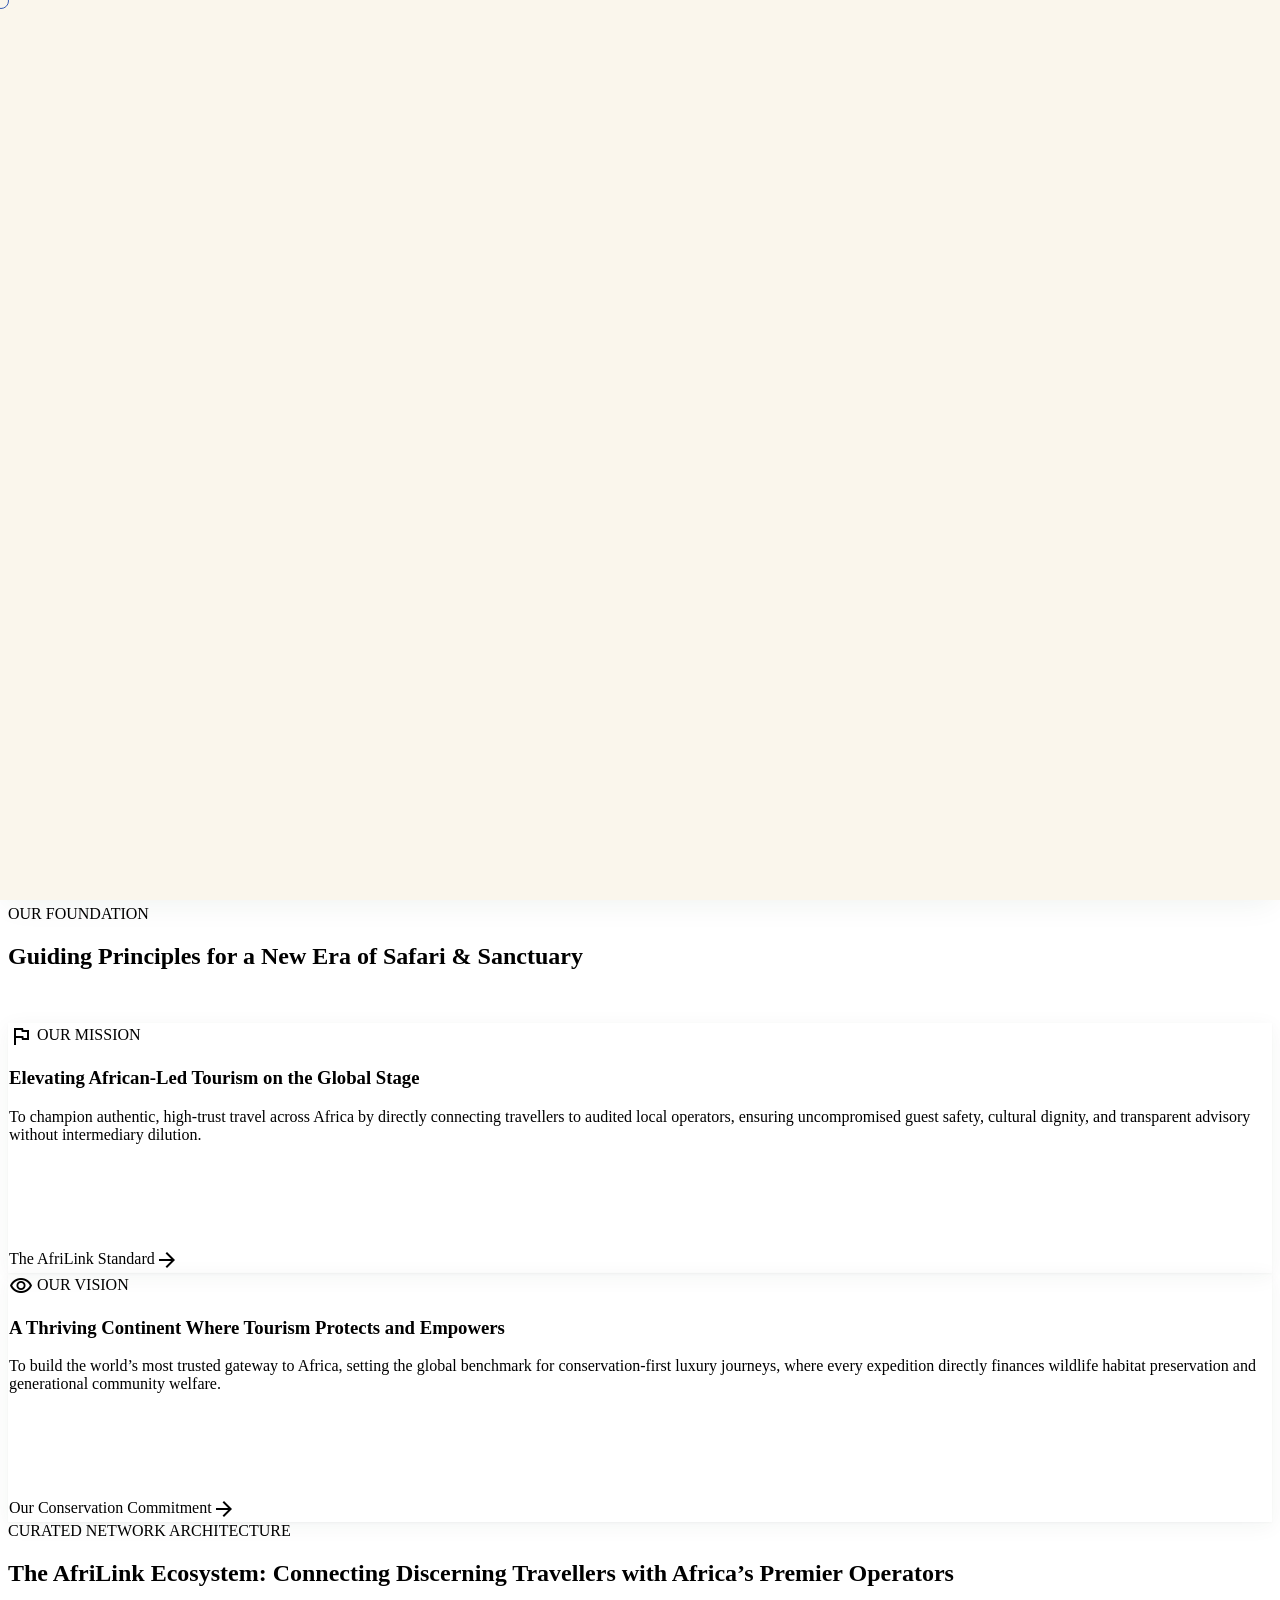
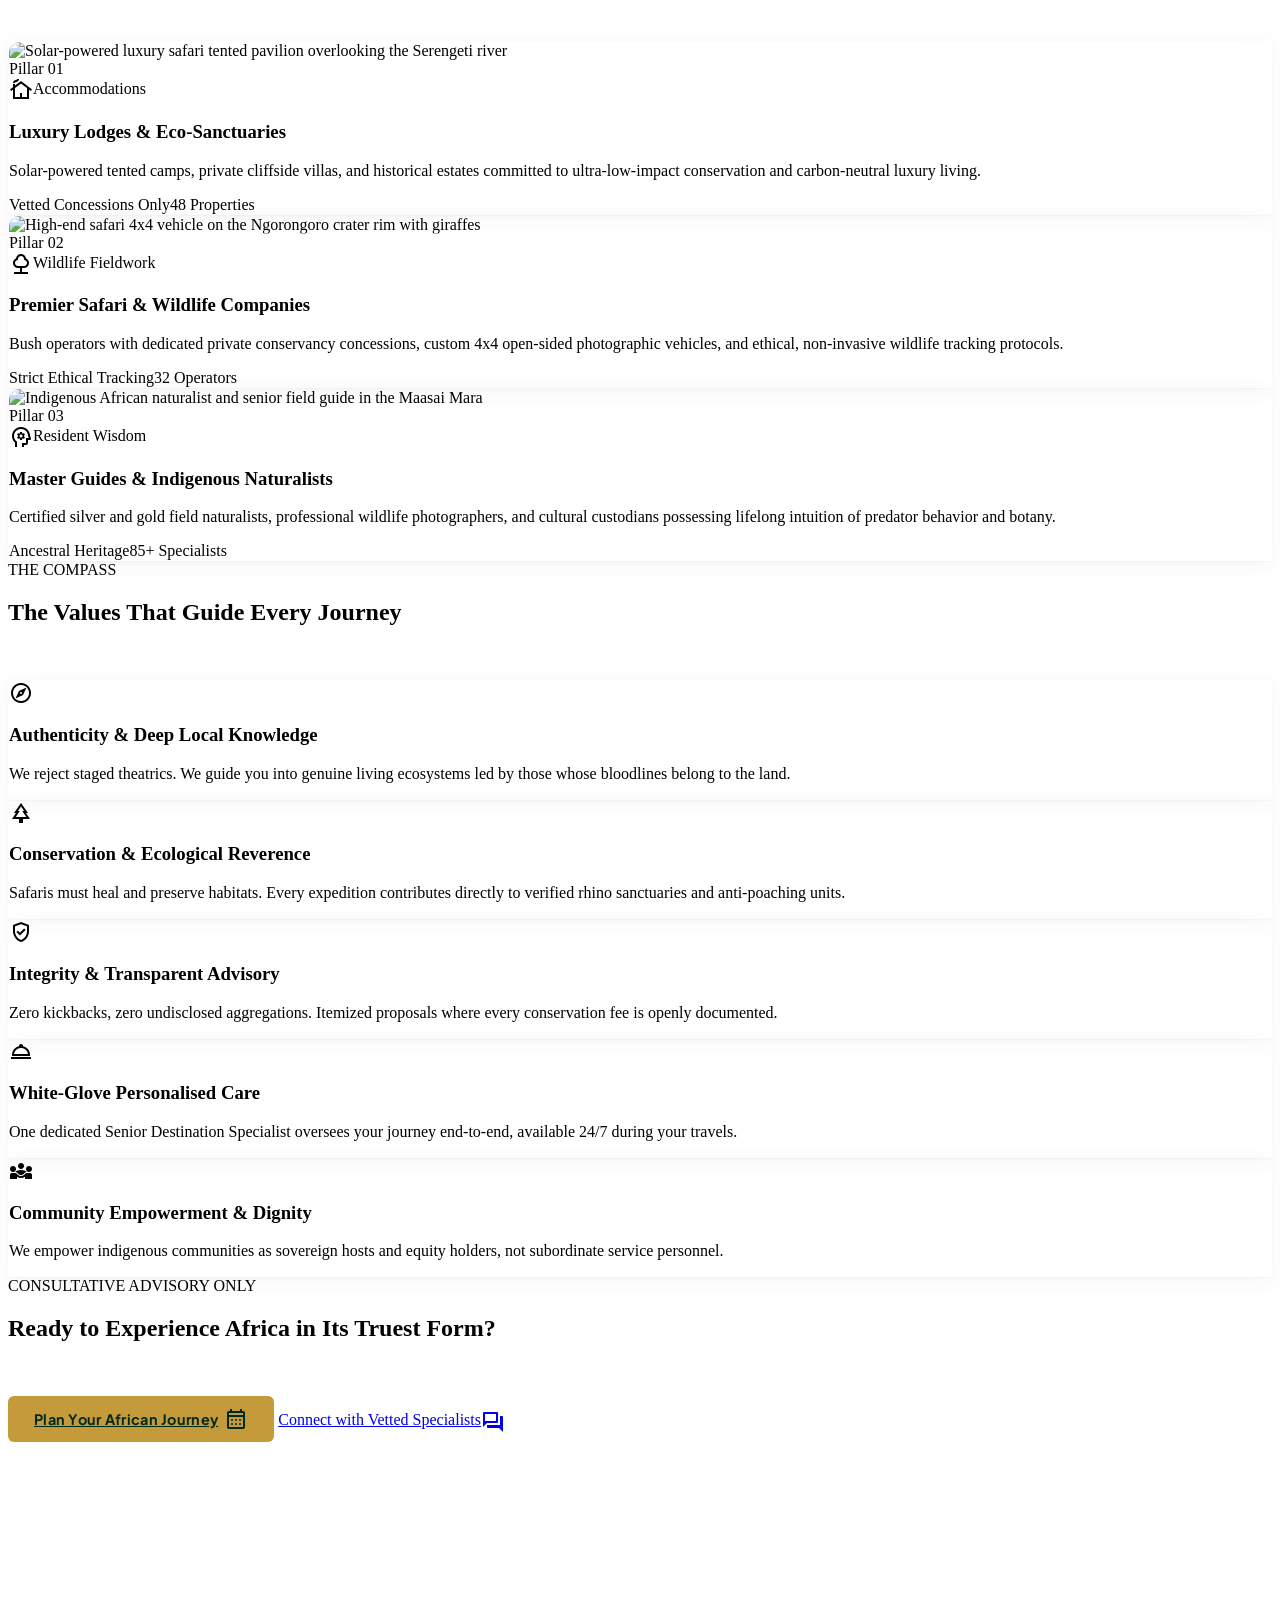
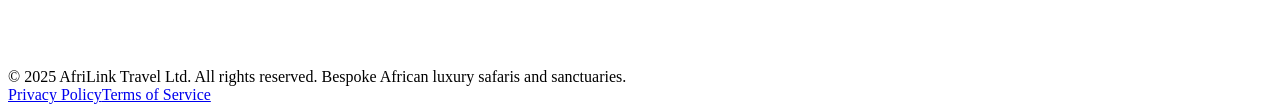
==== pages/about.html @ e63947f4 "chore: add AfriLink Travel premium motion prototype" ====
<!DOCTYPE html>
<html class="scroll-smooth no-js" lang="en">
<head>
<meta charset="utf-8">
<meta content="width=device-width, initial-scale=1.0" name="viewport">
<title>About Us | AfriLink Travel Group - Connecting the World to Africa</title>
<link href="https://fonts.googleapis.com" rel="preconnect">
<link crossorigin="" href="https://fonts.gstatic.com" rel="preconnect">
<link href="https://fonts.googleapis.com/css2?family=Playfair+Display:ital,wght@0,400;0,500;0,600;0,700;1,400&amp;family=Plus+Jakarta+Sans:wght@300;400;500;600;700&amp;display=swap" rel="stylesheet">
<link href="https://fonts.googleapis.com/css2?family=Material+Symbols+Outlined:wght,FILL@100..700,0..1&amp;display=swap" rel="stylesheet">
<script src="https://cdn.tailwindcss.com?plugins=forms,container-queries"></script>
<script id="tailwind-config">
    tailwind.config = {
      darkMode: "class",
      theme: {
        extend: {
          "colors": {
            "on-secondary": "#ffffff", "surface": "#effdf3", "surface-bright": "#effdf3",
            "tertiary-container": "#403928", "tertiary": "#292314", "on-secondary-container": "#765600",
            "secondary-container": "#fdce68", "surface-tint": "#3c674e", "surface-container-high": "#deece2",
            "on-surface": "#121e18", "surface-container-highest": "#d8e6dc",
            "on-secondary-fixed-variant": "#5c4300", "on-primary-fixed": "#002112",
            "surface-container-low": "#e9f7ed", "primary": "#002a18", "outline-variant": "#c1c9c1",
            "primary-fixed": "#bdeece", "on-tertiary": "#ffffff", "on-background": "#121e18",
            "surface-dim": "#cfddd4", "on-tertiary-fixed-variant": "#4d4634", "on-primary-container": "#7fad90",
            "surface-container-lowest": "#ffffff", "on-primary-fixed-variant": "#234f38",
            "secondary-fixed-dim": "#eec05c", "error": "#ba1a1a", "background": "#effdf3",
            "surface-container": "#e3f1e8", "on-surface-variant": "#414943", "on-tertiary-container": "#ada28c",
            "on-secondary-fixed": "#261a00", "secondary": "#795900", "inverse-surface": "#27332d",
            "on-tertiary-fixed": "#211b0c", "tertiary-fixed": "#ede1c9", "on-error": "#ffffff",
            "surface-variant": "#d8e6dc", "inverse-primary": "#a2d1b3", "on-primary": "#ffffff",
            "error-container": "#ffdad6", "primary-fixed-dim": "#a2d1b3", "on-error-container": "#93000a",
            "inverse-on-surface": "#e6f4eb", "outline": "#717972", "primary-container": "#14412b",
            "tertiary-fixed-dim": "#d1c5ae", "secondary-fixed": "#ffdf9f",
            "brand-gold": "#C49A3A", "brand-cream": "#FAF6EC", "brand-border": "#E8DCC4", "brand-text": "#1E2A24"
          },
          "borderRadius": { "DEFAULT": "0.125rem", "lg": "0.25rem", "xl": "0.5rem", "full": "0.75rem" },
          "spacing": { "space-md": "1.25rem", "gutter": "1.5rem", "margin": "4rem", "space-xs": "0.375rem", "space-xl": "3.5rem", "margin-mobile": "1.25rem", "space-lg": "2rem", "gutter-tablet": "1.25rem", "gutter-mobile": "1rem", "margin-tablet": "2rem", "space-sm": "0.75rem" },
          "fontFamily": {
            "label-md": ["Plus Jakarta Sans"], "body-lg": ["Plus Jakarta Sans"],
            "headline-lg-mobile": ["Playfair Display"], "headline-lg": ["Playfair Display"],
            "headline-sm": ["Playfair Display"], "display-mobile": ["Playfair Display"],
            "title-lg": ["Plus Jakarta Sans"], "body-md": ["Plus Jakarta Sans"],
            "label-sm": ["Plus Jakarta Sans"], "title-md": ["Plus Jakarta Sans"],
            "headline-md": ["Playfair Display"], "body-sm": ["Plus Jakarta Sans"],
            "display": ["Playfair Display"]
          },
          "fontSize": {
            "label-md": ["0.875rem", { "lineHeight": "1.25rem", "letterSpacing": "0.04em", "fontWeight": "600" }],
            "body-lg": ["1.125rem", { "lineHeight": "1.875rem", "letterSpacing": "0em", "fontWeight": "400" }],
            "headline-lg-mobile": ["1.75rem", { "lineHeight": "2.25rem", "letterSpacing": "0em", "fontWeight": "600" }],
            "headline-lg": ["2.5rem", { "lineHeight": "3.125rem", "letterSpacing": "-0.015em", "fontWeight": "600" }],
            "headline-sm": ["1.5rem", { "lineHeight": "2rem", "letterSpacing": "0em", "fontWeight": "500" }],
            "display-mobile": ["2.25rem", { "lineHeight": "2.75rem", "letterSpacing": "-0.01em", "fontWeight": "600" }],
            "title-lg": ["1.25rem", { "lineHeight": "1.75rem", "letterSpacing": "0em", "fontWeight": "600" }],
            "body-md": ["1rem", { "lineHeight": "1.625rem", "letterSpacing": "0.01em", "fontWeight": "400" }],
            "label-sm": ["0.75rem", { "lineHeight": "1rem", "letterSpacing": "0.08em", "fontWeight": "700" }],
            "title-md": ["1.125rem", { "lineHeight": "1.6rem", "letterSpacing": "0.005em", "fontWeight": "600" }],
            "headline-md": ["2rem", { "lineHeight": "2.5rem", "letterSpacing": "-0.01em", "fontWeight": "500" }],
            "body-sm": ["0.875rem", { "lineHeight": "1.375rem", "letterSpacing": "0.01em", "fontWeight": "400" }],
            "display": ["3.5rem", { "lineHeight": "4.25rem", "letterSpacing": "-0.02em", "fontWeight": "600" }]
          }
        }
      }
    }
  </script>
<link rel="stylesheet" href="../css/motion-system.css">
<style>
  .material-symbols-outlined {
    font-variation-settings: 'FILL' 0, 'wght' 400, 'GRAD' 0, 'opsz' 24;
    display: inline-block;
    vertical-align: middle;
    line-height: 1;
  }
  .shadow-luxury-resting { box-shadow: 0px 4px 20px rgba(20, 65, 43, 0.05), 0px 1px 3px rgba(30, 42, 36, 0.04); }
  .shadow-luxury-hover { box-shadow: 0px 12px 32px rgba(20, 65, 43, 0.08), 0px 2px 6px rgba(30, 42, 36, 0.04); }
</style>
</head>
<body class="bg-[#FAF6EC] text-[#1E2A24] antialiased selection:bg-secondary-fixed selection:text-on-primary-fixed">

<!-- ============ PAGE TRANSITION ============ -->
<div id="af-page-transition" class="af-page-transition af-page-transition--enter">
  <div class="af-page__panel"></div>
  <div class="af-page__logo"><img src="https://lh3.googleusercontent.com/aida-public/[base64]" alt="AfriLink" class="h-11 w-auto drop-shadow-[0_0_24px_rgba(196,154,58,0.45)]"></div>
</div>

<!-- ============ SPLASH ============ -->
<div id="af-splash" class="af-splash">
  <div class="af-splash__stage">
    <svg class="af-map-svg" viewBox="0 0 200 200" aria-hidden="true" focusable="false">
      <path class="af-splash__path" d="M100,26 C116,26 132,38 136,54 C139,70 143,100 146,126 C149,152 143,170 128,180 C113,190 90,192 72,180 C54,168 42,150 38,130 C34,108 36,86 42,68 C48,52 64,46 80,44 C92,43 100,30 100,26 Z" />
      <path class="af-route-line" d="M 100 2 Q 122 68 132 106" />
      <circle class="af-map-pin" cx="132" cy="106" r="5" />
    </svg>
  </div>
  <div class="af-splash__wordmark"><div class="af-wordmark-main">AFRILINK</div><div class="af-wordmark-sub">TRAVEL GROUP</div></div>
</div>

<!-- ============ HEADER ============ -->
<header class="af-header sticky top-0 z-50">
  <div class="af-header-wrap max-w-7xl mx-auto">
    <a aria-label="AfriLink Travel Home" class="flex items-center gap-3 af-logo-group" href="../index.html">
      <img alt="AfriLink Travel Group" class="af-logo-img h-10 md:h-12 w-auto object-contain" src="https://lh3.googleusercontent.com/aida-public/[base64]">
    </a>
    <nav aria-label="Global Site Navigation" class="af-nav hidden lg:flex">
      <a class="af-nav-link" href="../index.html">Home</a>
      <a class="af-nav-link af-nav-link--active" href="about.html">About Us</a>
      <a class="af-nav-link" href="destinations.html">Explore Africa</a>
      <a class="af-nav-link" href="experiences.html">Travel Experiences</a>
      <a class="af-nav-link" href="how-it-works.html">How It Works</a>
      <a class="af-nav-link" href="contact.html">Contact</a>
    </nav>
    <div class="flex items-center gap-4">
      <a class="af-btn-gold af-btn-arrow hidden sm:flex" href="plan-your-journey.html">
        <span>Plan Your African Journey</span>
        <span class="af-arrow"><span class="material-symbols-outlined ml-1.5 text-base" data-icon="arrow_forward">arrow_forward</span></span>
      </a>
      <button class="af-menu-btn lg:hidden" aria-label="Open Navigation Menu" aria-expanded="false" type="button">
        <span class="af-menu-btn__line"></span><span class="af-menu-btn__line"></span><span class="af-menu-btn__line"></span>
      </button>
    </div>
  </div>
  <div class="af-mobile-menu hidden lg:hidden" id="af-mobile-menu">
    <a class="af-nav-link" href="../index.html">Home</a>
    <a class="af-nav-link" href="about.html">About Us</a>
    <a class="af-nav-link" href="destinations.html">Explore Africa</a>
    <a class="af-nav-link" href="experiences.html">Travel Experiences</a>
    <a class="af-nav-link" href="how-it-works.html">How It Works</a>
    <a class="af-nav-link" href="contact.html">Contact</a>
    <a class="af-btn-gold af-btn-arrow" href="plan-your-journey.html" style="margin-top:1.5rem;display:inline-block;width:auto;">
      <span>Plan Your African Journey</span><span class="af-arrow"><span class="material-symbols-outlined">arrow_forward</span></span>
    </a>
  </div>
</header>

<main id="main-content">
<!-- HERO BANNER -->
<section class="relative min-h-[560px] md:min-h-[640px] flex items-center bg-primary overflow-hidden">
  <div class="absolute inset-0 z-0">
    <img class="w-full h-full object-cover object-center opacity-40 mix-blend-luminosity scale-105" src="https://lh3.googleusercontent.com/aida-public/[base64]">
    <div class="absolute inset-0 bg-gradient-to-r from-primary via-primary/85 to-primary/60"></div>
    <div class="absolute inset-0 bg-[radial-gradient(ellipse_at_top,_var(--tw-gradient-stops))] from-transparent via-primary/30 to-primary/90"></div>
  </div>
  <div class="relative z-10 max-w-7xl mx-auto px-6 md:px-12 py-20 md:py-28 w-full">
    <div class="max-w-3xl">
      <nav aria-label="Breadcrumbs" class="mb-6 flex items-center gap-2 text-surface-container-highest/80 font-label-sm text-label-sm">
        <a class="hover:text-secondary-fixed transition-colors" href="../index.html">Home</a>
        <span class="material-symbols-outlined text-xs" data-icon="chevron_right">chevron_right</span>
        <span class="text-secondary-fixed font-semibold tracking-wider">About Us</span>
      </nav>
      <div class="inline-flex items-center gap-2 px-3 py-1.5 rounded-lg bg-surface-container-lowest/10 border border-[#C49A3A]/40 mb-6 backdrop-blur-sm">
        <span class="w-2 h-2 rounded-full bg-[#C49A3A]"></span>
        <span class="font-label-sm text-label-sm tracking-[0.15em] text-[#ffdf9f] font-semibold">OUR STORY &amp; PURPOSE</span>
      </div>
      <h1 class="af-reveal af-reveal--line font-headline-lg text-headline-lg md:text-display text-surface-container-lowest mb-6 leading-tight" style="position:relative;">
        Bridging Discerning Travellers to the Heart of Africa
      </h1>
      <p class="af-reveal--text font-body-lg text-body-lg text-surface-container-highest/90 mb-10 leading-relaxed font-light">
        AfriLink Travel is a white-glove Pan-African advisory network uniting global voyagers directly with vetted, indigenous custodians, luxury conservancies, and premier safari operators across Kenya, Tanzania, Uganda, Rwanda, Ghana, Nigeria, and South Africa.
      </p>
      <div class="pt-6 border-t border-surface-container-highest/20 flex flex-wrap items-center gap-8 text-surface-bright">
        <div class="af-reveal flex items-center gap-2.5"><span class="material-symbols-outlined text-secondary-fixed text-xl" data-icon="verified_user">verified_user</span><span class="font-label-md text-label-md">100% On-The-Ground Vetted</span></div>
        <div class="af-reveal flex items-center gap-2.5"><span class="material-symbols-outlined text-secondary-fixed text-xl" data-icon="nature_people">nature_people</span><span class="font-label-md text-label-md">Indigenous Led &amp; Owned</span></div>
        <div class="af-reveal flex items-center gap-2.5"><span class="material-symbols-outlined text-secondary-fixed text-xl" data-icon="shield">shield</span><span class="font-label-md text-label-md">Zero Extractive Middlemen</span></div>
      </div>
    </div>
  </div>
</section>

<!-- OUR STORY -->
<section class="py-20 md:py-32 bg-[#FAF6EC]">
  <div class="max-w-7xl mx-auto px-6 md:px-12">
    <div class="grid grid-cols-1 lg:grid-cols-12 gap-12 lg:gap-16 items-center">
      <div class="lg:col-span-7 flex flex-col justify-center">
        <div class="flex items-center gap-3 mb-4 af-reveal">
          <div class="h-px w-10 bg-secondary"></div>
          <span class="font-label-sm text-label-sm tracking-widest text-secondary font-bold">GENESIS &amp; ETHOS</span>
        </div>
        <h2 class="af-reveal af-reveal--line font-headline-lg text-headline-lg text-primary mb-6 leading-tight" style="position:relative;">
          Born from a Reverence for the Land and Its People
        </h2>
        <div class="space-y-5 font-body-md text-body-md text-[#1E2A24]/90 leading-relaxed">
          <p class="af-reveal--text">AfriLink Travel was conceived with a deliberate purpose: to dismantle the opaque, extractive aggregators that have long commodified African exploration. For decades, international travellers paid inflated sums to distant booking desks while the true custodians of the continent&mdash;private conservancies, indigenous tracker communities, and family-owned safari operators&mdash;received only fractions of the value created.</p>
          <p class="af-reveal--text">We envisioned a different paradigm. By forging direct, audited partnerships with independent luxury lodges, master naturalists, and accredited safari pilots, AfriLink establishes an uncompromised standard of high-trust, consultative travel.</p>
          <p class="af-reveal--text">When you journey through AfriLink, every sunrise game drive, coastal dhow expedition, and rainforest trek connects you directly with the experts whose ancestral knowledge and active stewardship protect these sacred biomes for generations to come.</p>
        </div>
        <div class="grid grid-cols-2 sm:grid-cols-4 gap-6 mt-10 pt-8 border-t border-[#E8DCC4]">
          <div class="af-reveal"><span class="font-headline-md text-headline-md text-primary font-bold block af-counter" data-target="7">0</span><span class="font-label-sm text-label-sm text-on-surface-variant">Sovereign African Nations</span></div>
          <div class="af-reveal"><span class="font-headline-md text-headline-md text-primary font-bold block af-counter" data-target="120">0</span><span class="font-label-sm text-label-sm text-on-surface-variant">Vetted Lodges &amp; Camps</span></div>
          <div class="af-reveal"><span class="font-headline-md text-headline-md text-secondary font-bold block">0%</span><span class="font-label-sm text-label-sm text-on-surface-variant">Hidden Markups</span></div>
          <div class="af-reveal"><span class="font-headline-md text-headline-md text-primary font-bold block">100%</span><span class="font-label-sm text-label-sm text-on-surface-variant">Community Reinvestment</span></div>
        </div>
      </div>
      <div class="lg:col-span-5 relative">
        <div class="relative bg-surface-container-lowest p-3 md:p-4 rounded-xl border border-[#E8DCC4] shadow-luxury-resting af-reveal--img h-[520px]">
          <img loading="lazy" decoding="async" class="w-full h-full object-cover" alt="Seasoned African safari guide conversing with a traveller inside a Land Cruiser at dawn" src="https://lh3.googleusercontent.com/aida-public/[base64]">
          <div class="absolute inset-0 bg-gradient-to-t from-primary/70 via-transparent to-transparent"></div>
          <div class="absolute bottom-0 inset-x-0 p-6 text-surface-container-lowest">
            <span class="material-symbols-outlined text-secondary-fixed text-3xl mb-1 opacity-90" data-icon="format_quote">format_quote</span>
            <p class="font-headline-sm text-headline-sm italic leading-snug text-surface-bright mb-2">"Authenticity is not an itinerary feature. It is a sacred relationship."</p>
            <p class="font-label-sm text-label-sm tracking-wider text-secondary-fixed font-semibold">DIRECT PARTNERSHIPS &bull; ON-THE-GROUND VETTED</p>
          </div>
        </div>
        <div class="absolute -bottom-6 -left-6 hidden sm:flex items-center gap-3 bg-surface-container-lowest border border-[#E8DCC4] px-5 py-3.5 rounded-xl shadow-luxury-hover max-w-xs af-reveal">
          <div class="w-10 h-10 rounded-full bg-secondary-fixed flex items-center justify-center text-primary font-bold flex-shrink-0"><span class="material-symbols-outlined" data-icon="verified">verified</span></div>
          <div>
            <p class="font-label-md text-label-md text-primary font-bold">100% Vetted Across 7 Nations</p>
            <p class="font-body-sm text-body-sm text-on-surface-variant">Kenya, Tanzania, Uganda, Rwanda, Ghana, Nigeria, South Africa</p>
          </div>
        </div>
      </div>
    </div>
  </div>
</section>

<!-- MISSION & VISION -->
<section class="py-20 md:py-28 bg-[#FFFFFF] border-y border-[#E8DCC4]">
  <div class="max-w-7xl mx-auto px-6 md:px-12">
    <div class="max-w-2xl mx-auto text-center mb-16">
      <span class="font-label-sm text-label-sm tracking-widest text-secondary font-bold block mb-3">OUR FOUNDATION</span>
      <h2 class="af-reveal af-reveal--line font-headline-lg text-headline-lg text-primary leading-tight mb-4" style="position:relative;">Guiding Principles for a New Era of Safari &amp; Sanctuary</h2>
      <p class="af-reveal--text font-body-md text-body-md text-on-surface-variant">Two distinct pillars shaping every route we design, every lodge we audit, and every relationship we nurture.</p>
    </div>
    <div class="grid grid-cols-1 md:grid-cols-2 gap-8 lg:gap-12">
      <div class="bg-[#FAF6EC] border border-[#E8DCC4] rounded-xl p-8 lg:p-12 shadow-luxury-resting flex flex-col justify-between relative overflow-hidden group hover:shadow-luxury-hover transition-all duration-300 af-card-exp af-reveal">
        <div class="absolute top-0 right-0 w-32 h-32 bg-secondary-fixed/20 rounded-bl-[100px] pointer-events-none transition-transform group-hover:scale-110"></div>
        <div>
          <div class="flex items-center justify-between mb-8">
            <span class="w-12 h-12 rounded-lg bg-primary-container text-secondary-fixed flex items-center justify-center shadow-sm"><span class="material-symbols-outlined text-2xl" data-icon="flag">flag</span></span>
            <span class="px-3 py-1 rounded bg-[#E8DCC4]/50 border border-[#C49A3A]/30 text-secondary font-label-sm text-label-sm tracking-wider font-semibold">OUR MISSION</span>
          </div>
          <h3 class="font-headline-md text-headline-md text-primary mb-4">Elevating African-Led Tourism on the Global Stage</h3>
          <p class="font-body-md text-body-md text-[#1E2A24]/90 mb-8 leading-relaxed">To champion authentic, high-trust travel across Africa by directly connecting travellers to audited local operators, ensuring uncompromised guest safety, cultural dignity, and transparent advisory without intermediary dilution.</p>
          <ul class="space-y-4 mb-8">
            <li class="flex items-start gap-3 af-reveal--text"><span class="material-symbols-outlined text-secondary text-lg mt-0.5 flex-shrink-0" data-icon="check_circle">check_circle</span><span class="font-body-sm text-body-sm text-on-surface"><strong>Direct access to resident field specialists:</strong> Consult face-to-face with guides who manage the concessions.</span></li>
            <li class="flex items-start gap-3 af-reveal--text"><span class="material-symbols-outlined text-secondary text-lg mt-0.5 flex-shrink-0" data-icon="check_circle">check_circle</span><span class="font-body-sm text-body-sm text-on-surface"><strong>Transparent itemized proposals:</strong> Clear visibility into conservation fees, guide honorariums, and luxury transfers.</span></li>
            <li class="flex items-start gap-3 af-reveal--text"><span class="material-symbols-outlined text-secondary text-lg mt-0.5 flex-shrink-0" data-icon="check_circle">check_circle</span><span class="font-body-sm text-body-sm text-on-surface"><strong>Fair economic value retained in host communities:</strong> Directing tourism revenue to the lands where safaris occur.</span></li>
          </ul>
        </div>
        <div class="pt-6 border-t border-[#E8DCC4]"><span class="font-label-md text-label-md text-primary font-semibold flex items-center gap-2 group-hover:text-secondary transition-colors"><span>The AfriLink Standard</span><span class="material-symbols-outlined text-base" data-icon="arrow_forward">arrow_forward</span></span></div>
      </div>
      <div class="bg-[#FAF6EC] border border-[#E8DCC4] rounded-xl p-8 lg:p-12 shadow-luxury-resting flex flex-col justify-between relative overflow-hidden group hover:shadow-luxury-hover transition-all duration-300 af-card-exp af-reveal">
        <div class="absolute top-0 right-0 w-32 h-32 bg-primary/10 rounded-bl-[100px] pointer-events-none transition-transform group-hover:scale-110"></div>
        <div>
          <div class="flex items-center justify-between mb-8">
            <span class="w-12 h-12 rounded-lg bg-primary-container text-secondary-fixed flex items-center justify-center shadow-sm"><span class="material-symbols-outlined text-2xl" data-icon="visibility">visibility</span></span>
            <span class="px-3 py-1 rounded bg-[#E8DCC4]/50 border border-[#C49A3A]/30 text-secondary font-label-sm text-label-sm tracking-wider font-semibold">OUR VISION</span>
          </div>
          <h3 class="font-headline-md text-headline-md text-primary mb-4">A Thriving Continent Where Tourism Protects and Empowers</h3>
          <p class="font-body-md text-body-md text-[#1E2A24]/90 mb-8 leading-relaxed">To build the world&rsquo;s most trusted gateway to Africa, setting the global benchmark for conservation-first luxury journeys, where every expedition directly finances wildlife habitat preservation and generational community welfare.</p>
          <ul class="space-y-4 mb-8">
            <li class="flex items-start gap-3 af-reveal--text"><span class="material-symbols-outlined text-secondary text-lg mt-0.5 flex-shrink-0" data-icon="check_circle">check_circle</span><span class="font-body-sm text-body-sm text-on-surface"><strong>Enduring wildlife sanctuary stewardship:</strong> Fostering private conservancies that defend critically endangered species.</span></li>
            <li class="flex items-start gap-3 af-reveal--text"><span class="material-symbols-outlined text-secondary text-lg mt-0.5 flex-shrink-0" data-icon="check_circle">check_circle</span><span class="font-body-sm text-body-sm text-on-surface"><strong>Multi-nation seamless transit:</strong> Harmonious cross-border passage across East, West, and Southern Africa.</span></li>
            <li class="flex items-start gap-3 af-reveal--text"><span class="material-symbols-outlined text-secondary text-lg mt-0.5 flex-shrink-0" data-icon="check_circle">check_circle</span><span class="font-body-sm text-body-sm text-on-surface"><strong>Cultural encounters designed with elders:</strong> Deep, unscripted heritage experiences honoring sovereign community customs.</span></li>
          </ul>
        </div>
        <div class="pt-6 border-t border-[#E8DCC4]"><span class="font-label-md text-label-md text-primary font-semibold flex items-center gap-2 group-hover:text-secondary transition-colors"><span>Our Conservation Commitment</span><span class="material-symbols-outlined text-base" data-icon="arrow_forward">arrow_forward</span></span></div>
      </div>
    </div>
  </div>
</section>

<!-- ECOSYSTEM -->
<section class="py-20 md:py-32 bg-[#FAF6EC]">
  <div class="max-w-7xl mx-auto px-6 md:px-12">
    <div class="flex flex-col md:flex-row md:items-end justify-between mb-16 gap-6">
      <div class="max-w-2xl">
        <span class="font-label-sm text-label-sm tracking-widest text-secondary font-bold block mb-3">CURATED NETWORK ARCHITECTURE</span>
        <h2 class="af-reveal af-reveal--line font-headline-lg text-headline-lg text-primary leading-tight mb-4" style="position:relative;">The AfriLink Ecosystem: Connecting Discerning Travellers with Africa&rsquo;s Premier Operators</h2>
        <p class="af-reveal--text font-body-md text-body-md text-on-surface-variant">We do not aggregate generic tour packages. We hand-select and rigorously inspect five symbiotic pillars of excellence across our seven sovereign partner countries.</p>
      </div>
    </div>
    <div class="grid grid-cols-1 md:grid-cols-2 lg:grid-cols-3 gap-8">
      <div class="bg-surface-container-lowest border border-[#E8DCC4] rounded-xl overflow-hidden shadow-luxury-resting hover:shadow-luxury-hover hover:-translate-y-1 transition-all duration-300 flex flex-col justify-between af-card-exp af-reveal">
        <div class="relative h-56 bg-surface-container-high overflow-hidden af-reveal--img">
          <img loading="lazy" decoding="async" class="w-full h-full object-cover" alt="Solar-powered luxury safari tented pavilion overlooking the Serengeti river" src="https://lh3.googleusercontent.com/aida-public/[base64]">
          <div class="absolute top-4 left-4 bg-primary-container/90 backdrop-blur-md px-3 py-1 rounded text-surface-bright font-label-sm text-label-sm border border-secondary/40">Pillar 01</div>
        </div>
        <div class="p-6 md:p-8 flex-1 flex flex-col justify-between">
          <div>
            <div class="flex items-center gap-2 mb-3"><span class="material-symbols-outlined text-secondary" data-icon="cottage">cottage</span><span class="font-label-sm text-label-sm text-secondary uppercase tracking-wider font-bold">Accommodations</span></div>
            <h3 class="font-headline-sm text-headline-sm text-primary mb-3">Luxury Lodges &amp; Eco-Sanctuaries</h3>
            <p class="font-body-sm text-body-sm text-on-surface-variant leading-relaxed mb-6">Solar-powered tented camps, private cliffside villas, and historical estates committed to ultra-low-impact conservation and carbon-neutral luxury living.</p>
          </div>
          <div class="pt-4 border-t border-[#E8DCC4]/60 flex items-center justify-between text-on-surface font-label-sm text-label-sm"><span class="flex items-center gap-1.5 text-primary"><span class="w-1.5 h-1.5 rounded-full bg-secondary"></span>Vetted Concessions Only</span><span class="text-on-surface-variant font-medium">48 Properties</span></div>
        </div>
      </div>
      <div class="bg-surface-container-lowest border border-[#E8DCC4] rounded-xl overflow-hidden shadow-luxury-resting hover:shadow-luxury-hover hover:-translate-y-1 transition-all duration-300 flex flex-col justify-between af-card-exp af-reveal">
        <div class="relative h-56 bg-surface-container-high overflow-hidden af-reveal--img">
          <img loading="lazy" decoding="async" class="w-full h-full object-cover" alt="High-end safari 4x4 vehicle on the Ngorongoro crater rim with giraffes" src="https://lh3.googleusercontent.com/aida-public/[base64]">
          <div class="absolute top-4 left-4 bg-primary-container/90 backdrop-blur-md px-3 py-1 rounded text-surface-bright font-label-sm text-label-sm border border-secondary/40">Pillar 02</div>
        </div>
        <div class="p-6 md:p-8 flex-1 flex flex-col justify-between">
          <div>
            <div class="flex items-center gap-2 mb-3"><span class="material-symbols-outlined text-secondary" data-icon="nature">nature</span><span class="font-label-sm text-label-sm text-secondary uppercase tracking-wider font-bold">Wildlife Fieldwork</span></div>
            <h3 class="font-headline-sm text-headline-sm text-primary mb-3">Premier Safari &amp; Wildlife Companies</h3>
            <p class="font-body-sm text-body-sm text-on-surface-variant leading-relaxed mb-6">Bush operators with dedicated private conservancy concessions, custom 4x4 open-sided photographic vehicles, and ethical, non-invasive wildlife tracking protocols.</p>
          </div>
          <div class="pt-4 border-t border-[#E8DCC4]/60 flex items-center justify-between text-on-surface font-label-sm text-label-sm"><span class="flex items-center gap-1.5 text-primary"><span class="w-1.5 h-1.5 rounded-full bg-secondary"></span>Strict Ethical Tracking</span><span class="text-on-surface-variant font-medium">32 Operators</span></div>
        </div>
      </div>
      <div class="bg-surface-container-lowest border border-[#E8DCC4] rounded-xl overflow-hidden shadow-luxury-resting hover:shadow-luxury-hover hover:-translate-y-1 transition-all duration-300 flex flex-col justify-between af-card-exp af-reveal">
        <div class="relative h-56 bg-surface-container-high overflow-hidden af-reveal--img">
          <img loading="lazy" decoding="async" class="w-full h-full object-cover" alt="Indigenous African naturalist and senior field guide in the Maasai Mara" src="https://lh3.googleusercontent.com/aida-public/[base64]">
          <div class="absolute top-4 left-4 bg-primary-container/90 backdrop-blur-md px-3 py-1 rounded text-surface-bright font-label-sm text-label-sm border border-secondary/40">Pillar 03</div>
        </div>
        <div class="p-6 md:p-8 flex-1 flex flex-col justify-between">
          <div>
            <div class="flex items-center gap-2 mb-3"><span class="material-symbols-outlined text-secondary" data-icon="psychology">psychology</span><span class="font-label-sm text-label-sm text-secondary uppercase tracking-wider font-bold">Resident Wisdom</span></div>
            <h3 class="font-headline-sm text-headline-sm text-primary mb-3">Master Guides &amp; Indigenous Naturalists</h3>
            <p class="font-body-sm text-body-sm text-on-surface-variant leading-relaxed mb-6">Certified silver and gold field naturalists, professional wildlife photographers, and cultural custodians possessing lifelong intuition of predator behavior and botany.</p>
          </div>
          <div class="pt-4 border-t border-[#E8DCC4]/60 flex items-center justify-between text-on-surface font-label-sm text-label-sm"><span class="flex items-center gap-1.5 text-primary"><span class="w-1.5 h-1.5 rounded-full bg-secondary"></span>Ancestral Heritage</span><span class="text-on-surface-variant font-medium">85+ Specialists</span></div>
        </div>
      </div>
    </div>
  </div>
</section>

<!-- VALUES -->
<section class="py-20 md:py-28 bg-[#EFE9D9] border-t border-[#E8DCC4]">
  <div class="max-w-7xl mx-auto px-6 md:px-12">
    <div class="max-w-2xl mx-auto text-center mb-16">
      <span class="font-label-sm text-label-sm tracking-widest text-secondary font-bold block mb-3">THE COMPASS</span>
      <h2 class="af-reveal af-reveal--line font-headline-lg text-headline-lg text-primary leading-tight mb-4" style="position:relative;">The Values That Guide Every Journey</h2>
      <p class="af-reveal--text font-body-md text-body-md text-on-surface-variant">Every itinerary we craft is governed by five non-negotiable standards of integrity, respect, and white-glove curation.</p>
    </div>
    <div class="grid grid-cols-1 sm:grid-cols-2 lg:grid-cols-5 gap-6">
      <div class="bg-surface-container-lowest p-6 rounded-xl border border-[#E8DCC4] shadow-luxury-resting flex flex-col justify-between af-card-exp af-reveal">
        <div>
          <div class="w-12 h-12 rounded-lg bg-[#FAF6EC] border border-secondary/30 flex items-center justify-center text-secondary mb-5"><span class="material-symbols-outlined text-2xl text-[#C49A3A]" data-icon="explore">explore</span></div>
          <h3 class="font-title-md text-title-md text-primary font-bold mb-2">Authenticity &amp; Deep Local Knowledge</h3>
          <p class="font-body-sm text-body-sm text-on-surface-variant leading-relaxed">We reject staged theatrics. We guide you into genuine living ecosystems led by those whose bloodlines belong to the land.</p>
        </div>
      </div>
      <div class="bg-surface-container-lowest p-6 rounded-xl border border-[#E8DCC4] shadow-luxury-resting flex flex-col justify-between af-card-exp af-reveal">
        <div>
          <div class="w-12 h-12 rounded-lg bg-[#FAF6EC] border border-secondary/30 flex items-center justify-center text-secondary mb-5"><span class="material-symbols-outlined text-2xl text-[#C49A3A]" data-icon="park">park</span></div>
          <h3 class="font-title-md text-title-md text-primary font-bold mb-2">Conservation &amp; Ecological Reverence</h3>
          <p class="font-body-sm text-body-sm text-on-surface-variant leading-relaxed">Safaris must heal and preserve habitats. Every expedition contributes directly to verified rhino sanctuaries and anti-poaching units.</p>
        </div>
      </div>
      <div class="bg-surface-container-lowest p-6 rounded-xl border border-[#E8DCC4] shadow-luxury-resting flex flex-col justify-between af-card-exp af-reveal">
        <div>
          <div class="w-12 h-12 rounded-lg bg-[#FAF6EC] border border-secondary/30 flex items-center justify-center text-secondary mb-5"><span class="material-symbols-outlined text-2xl text-[#C49A3A]" data-icon="verified_user">verified_user</span></div>
          <h3 class="font-title-md text-title-md text-primary font-bold mb-2">Integrity &amp; Transparent Advisory</h3>
          <p class="font-body-sm text-body-sm text-on-surface-variant leading-relaxed">Zero kickbacks, zero undisclosed aggregations. Itemized proposals where every conservation fee is openly documented.</p>
        </div>
      </div>
      <div class="bg-surface-container-lowest p-6 rounded-xl border border-[#E8DCC4] shadow-luxury-resting flex flex-col justify-between af-card-exp af-reveal">
        <div>
          <div class="w-12 h-12 rounded-lg bg-[#FAF6EC] border border-secondary/30 flex items-center justify-center text-secondary mb-5"><span class="material-symbols-outlined text-2xl text-[#C49A3A]" data-icon="room_service">room_service</span></div>
          <h3 class="font-title-md text-title-md text-primary font-bold mb-2">White-Glove Personalised Care</h3>
          <p class="font-body-sm text-body-sm text-on-surface-variant leading-relaxed">One dedicated Senior Destination Specialist oversees your journey end-to-end, available 24/7 during your travels.</p>
        </div>
      </div>
      <div class="bg-surface-container-lowest p-6 rounded-xl border border-[#E8DCC4] shadow-luxury-resting flex flex-col justify-between af-card-exp af-reveal">
        <div>
          <div class="w-12 h-12 rounded-lg bg-[#FAF6EC] border border-secondary/30 flex items-center justify-center text-secondary mb-5"><span class="material-symbols-outlined text-2xl text-[#C49A3A]" data-icon="diversity_3">diversity_3</span></div>
          <h3 class="font-title-md text-title-md text-primary font-bold mb-2">Community Empowerment &amp; Dignity</h3>
          <p class="font-body-sm text-body-sm text-on-surface-variant leading-relaxed">We empower indigenous communities as sovereign hosts and equity holders, not subordinate service personnel.</p>
        </div>
      </div>
    </div>
  </div>
</section>

<!-- CTA BAND -->
<section class="py-20 md:py-28 bg-primary-container text-surface-bright relative overflow-hidden border-t-2 border-[#C49A3A]" id="consultation">
  <div class="absolute inset-0 opacity-5 pointer-events-none bg-[radial-gradient(#FAF6EC_1px,transparent_1px)] [background-size:16px_16px]"></div>
  <div class="max-w-5xl mx-auto px-6 md:px-12 text-center relative z-10">
    <div class="inline-flex items-center gap-2 px-3.5 py-1.5 rounded-full bg-primary/60 border border-secondary-fixed/40 mb-6">
      <span class="w-2 h-2 rounded-full bg-secondary-fixed"></span>
      <span class="font-label-sm text-label-sm tracking-widest text-secondary-fixed font-bold">CONSULTATIVE ADVISORY ONLY</span>
    </div>
    <h2 class="af-reveal af-reveal--line font-headline-lg text-headline-lg md:text-display text-surface-container-lowest leading-tight mb-6 max-w-3xl mx-auto" style="position:relative;">Ready to Experience Africa in Its Truest Form?</h2>
    <p class="af-reveal--text font-body-lg text-body-lg text-surface-container-highest/90 mb-10 max-w-2xl mx-auto leading-relaxed">Speak directly with our senior destination specialists. No call centres, no automated packages &mdash; only authentic African journeys tailored specifically for your pace and passions.</p>
    <div class="flex flex-col sm:flex-row items-center justify-center gap-4 mb-12">
      <a class="af-btn-gold af-btn-arrow w-full sm:w-auto" href="plan-your-journey.html">
        <span>Plan Your African Journey</span>
        <span class="af-arrow"><span class="material-symbols-outlined ml-2 text-lg" data-icon="calendar_month">calendar_month</span></span>
      </a>
      <a class="w-full sm:w-auto inline-flex items-center justify-center bg-transparent hover:bg-surface-container-lowest/10 text-surface-container-lowest font-label-md text-label-md px-8 py-4 rounded-lg border-2 border-secondary-fixed/70 transition-all duration-200" href="mailto:hello@afrilinktravel.com"><span>Connect with Vetted Specialists</span><span class="material-symbols-outlined ml-2 text-lg" data-icon="forum">forum</span></a>
    </div>
  </div>
</section>
</main>

<!-- FOOTER -->
<footer class="w-full pt-16 pb-12 bg-primary text-surface-bright border-t border-secondary/20">
  <div class="max-w-7xl mx-auto px-6 md:px-12 flex flex-col gap-12">
    <div class="grid grid-cols-1 md:grid-cols-12 gap-8 items-start justify-between pb-12 border-b border-surface-container-highest/15">
      <div class="md:col-span-5 space-y-4 af-reveal af-footer-col">
        <a aria-label="AfriLink Travel Home" class="inline-block group" href="../index.html"><img alt="AfriLink Travel Group" class="h-10 w-auto object-contain brightness-0 invert opacity-95 group-hover:opacity-100 transition-opacity" src="https://lh3.googleusercontent.com/aida-public/[base64]"></a>
        <p class="font-body-sm text-body-sm text-surface-container-highest/80 max-w-sm leading-relaxed af-reveal--text">The sovereign gateway to Africa&rsquo;s most prestigious sanctuaries, conservancies, and private lodges. Direct, vetted, and culturally empowering.</p>
      </div>
      <div class="md:col-span-3 space-y-3 af-reveal af-footer-col">
        <p class="font-label-sm text-label-sm tracking-widest text-secondary-fixed font-bold">SOVEREIGN REGIONS</p>
        <ul class="font-body-sm text-body-sm text-surface-container-highest/80 space-y-1.5">
          <li class="af-reveal--text">Kenya • Maasai Mara &amp; Samburu</li>
          <li class="af-reveal--text">Tanzania • Serengeti &amp; Ngorongoro</li>
          <li class="af-reveal--text">Uganda • Bwindi Impenetrable Forest</li>
          <li class="af-reveal--text">Rwanda Volcanoes</li>
          <li class="af-reveal--text">Ghana Heritage Sanctuaries</li>
          <li class="af-reveal--text">South Africa Winelands &amp; Safaris</li>
        </ul>
      </div>
    </div>
    <div class="pt-8 border-t border-secondary/20 flex flex-col md:flex-row items-center justify-between gap-4 font-body-sm text-body-sm text-surface-container-highest/70">
      <div>© 2025 AfriLink Travel Ltd. All rights reserved. Bespoke African luxury safaris and sanctuaries.</div>
      <div class="flex items-center gap-6"><a class="hover:text-surface-bright transition-colors" href="#">Privacy Policy</a><a class="hover:text-surface-bright transition-colors" href="#">Terms of Service</a></div>
    </div>
  </div>
  <button class="af-back-to-top" id="af-back-to-top" aria-label="Back to top" type="button">↑</button>
</footer>

<div class="af-cursor" aria-hidden="true"></div>
<script src="../js/motion-system.js" defer></script>
</body>
</html>
---- css/motion-system.css ----
/* ============================================================
   AfriLink Travel — Premium Motion System
   Elegant · Calm · Cinematic · "Connecting the World to Africa"
   ============================================================ */

/* ---------- Design tokens ---------- */
:root {
  --af-ease: cubic-bezier(0.22, 1, 0.36, 1);

  --af-dur-micro: 250ms;
  --af-dur-content: 750ms;
  --af-dur-hero: 1100ms;
  --af-dur-page: 700ms;
  --af-stagger: 100ms;
  --af-dist: 26px;

  --af-green: #14412b;
  --af-green-dark: #002a18;
  --af-green-soft: rgba(20, 65, 43, 0.10);
  --af-gold: #C49A3A;
  --af-gold-soft: rgba(196, 154, 58, 0.35);
  --af-cream: #FAF6EC;
  --af-cream-dark: #EDE1C9;
  --af-border: #E8DCC4;
  --af-surface: #effdf3;
  --af-text: #1E2A24;
  --af-text-soft: #414943;
  --af-error: #8c5a4a;
  --af-error-soft: rgba(140, 90, 74, 0.10);

  font-synthesis: none;
  text-rendering: optimizeLegibility;
}

/* ---------- Reduced motion: replace movement with simple fades ---------- */
@media (prefers-reduced-motion: reduce) {
  :root {
    --af-dur-micro: 200ms;
    --af-dur-content: 350ms;
    --af-dur-hero: 350ms;
    --af-dur-page: 350ms;
    --af-dist: 0;
  }
  .af-reveal {
    transform: none !important;
    opacity: 0;
    transition: opacity var(--af-dur-content) ease !important;
  }
  .af-reveal--visible {
    opacity: 1 !important;
    transform: none !important;
  }
  .af-reveal--visible img {
    clip-path: inset(0) !important;
    transform: none !important;
  }
  .af-reveal__line {
    transform: scaleX(1) !important;
    transition: none !important;
  }
  .af-cursor, .af-cursor-dot { display: none !important; }
  .af-particles { display: none !important; }
  .af-ken-burns, .af-parallax-wrap { animation: none !important; transform: none !important; }
  .af-hero-photo { animation: none !important; opacity: 1 !important; }
  .af-splash { transition: opacity 400ms ease !important; }
  .af-splash--exit { opacity: 0 !important; transform: none !important; pointer-events: none; }
  .af-splash__path, .af-route-line, .af-map-pin { animation: none !important; stroke-dashoffset: 0 !important; opacity: 1 !important; transform: none !important; }
  .af-wordmark-main, .af-wordmark-sub { opacity: 1 !important; transform: none !important; }
  .af-mobile-menu--open a { transform: none !important; transition: none !important; }
  .af-timeline__line { height: 100% !important; transition: none !important; }
  .af-timeline__step { opacity: 1 !important; transform: none !important; }
  .af-faq__panel { grid-template-rows: 1fr !important; transition: none !important; }
  .af-faq__panel .af-faq__body { opacity: 1 !important; }
  .af-select__list { grid-template-rows: 1fr !important; opacity: 1 !important; transition: none !important; }
  .af-scroll-cue { display: none !important; }
  html { scroll-behavior: auto !important; }
}

/* ---------- Base ---------- */
html { scroll-behavior: smooth; }
body { overflow-x: hidden; }

/* ---------- Splash screen ---------- */
.af-splash {
  position: fixed;
  inset: 0;
  z-index: 10000;
  background: var(--af-cream);
  color: var(--af-text);
  display: grid;
  place-items: center;
  transition: opacity var(--af-dur-page) var(--af-ease), transform var(--af-dur-page) var(--af-ease);
  isolation: isolate;
}
.af-splash--exit {
  opacity: 0;
  transform: translateY(-100%);
  pointer-events: none;
}
.af-splash__stage {
  position: relative;
  width: min(340px, 92vw);
  height: min(340px, 92vw);
  display: grid;
  place-items: center;
}
.af-map-svg {
  width: 100%;
  height: 100%;
  display: block;
  overflow: visible;
}
.af-splash__path {
  fill: none;
  stroke: var(--af-gold);
  stroke-width: 3;
  stroke-linecap: round;
  stroke-linejoin: round;
  stroke-dasharray: 1120;
  stroke-dashoffset: 1120;
  animation: af-draw-africa 1.4s var(--af-ease) forwards;
}
.af-route-line {
  fill: none;
  stroke: var(--af-gold);
  stroke-width: 1.6;
  stroke-linecap: round;
  stroke-dasharray: 460;
  stroke-dashoffset: 460;
  animation: af-draw-route 1.2s var(--af-ease) 0.5s forwards;
}
.af-map-pin {
  fill: var(--af-gold);
  stroke: #ffffff;
  stroke-width: 2;
  opacity: 0;
  transform: translateY(16px) scale(0.85);
  filter: drop-shadow(0 2px 8px rgba(0, 42, 24, 0.18));
  animation: af-pin-drop 0.55s var(--af-ease) 1.65s forwards;
}
.af-splash__wordmark {
  margin-top: 30px;
  text-align: center;
}
.af-wordmark-main {
  font-family: "Playfair Display", serif;
  font-weight: 600;
  font-size: clamp(1.75rem, 5.5vw, 2.5rem);
  letter-spacing: 0.05em;
  text-transform: uppercase;
  color: var(--af-green);
  opacity: 0;
  transform: translateY(14px);
  animation: af-fade-up 0.85s var(--af-ease) 1.05s forwards;
}
.af-wordmark-sub {
  font-family: "Plus Jakarta Sans", sans-serif;
  font-weight: 700;
  font-size: 0.85rem;
  letter-spacing: 0;
  text-transform: uppercase;
  color: var(--af-text-soft);
  margin-top: 10px;
  opacity: 0;
  transform: translateY(10px);
  animation: af-wordmark-sub 1.1s var(--af-ease) 1.55s forwards;
}

@keyframes af-draw-africa { to { stroke-dashoffset: 0; } }
@keyframes af-draw-route { to { stroke-dashoffset: 0; } }
@keyframes af-pin-drop { to { opacity: 1; transform: translateY(0) scale(1); } }
@keyframes af-fade-up { to { opacity: 1; transform: translateY(0); } }
@keyframes af-wordmark-sub { to { opacity: 1; transform: translateY(0); letter-spacing: 0.34em; } }

/* ---------- Header / navigation ---------- */
.af-header {
  position: sticky;
  top: 0;
  z-index: 60;
}
.af-header-wrap {
  display: flex;
  align-items: center;
  justify-content: space-between;
  height: 72px;
  padding: 0 1rem;
  transition: height 300ms var(--af-ease), padding 300ms var(--af-ease), background 400ms var(--af-ease);
  background: transparent;
  backdrop-filter: blur(12px);
  border-bottom: 1px solid transparent;
}
.af-header--scrolled .af-header-wrap {
  background: rgba(250, 246, 236, 0.94);
  backdrop-filter: blur(20px);
  border-bottom-color: rgba(196, 154, 58, 0.2);
  box-shadow: 0 4px 24px rgba(20, 65, 43, 0.07);
  height: 56px;
}
.af-logo-img {
  display: block;
  height: 40px;
  width: auto;
  transition: height 300ms var(--af-ease);
}
.af-header--scrolled .af-logo-img { height: 32px; }

.af-nav {
  display: flex;
  align-items: center;
  gap: 2.5rem;
}
.af-nav-link {
  position: relative;
  color: var(--af-text-soft);
  font-family: "Plus Jakarta Sans", sans-serif;
  font-size: 0.875rem;
  font-weight: 600;
  letter-spacing: 0.02em;
  transition: color 300ms var(--af-ease);
}
.af-nav-link--active { color: var(--af-green); }
.af-nav-link::after {
  content: "";
  position: absolute;
  left: 0;
  bottom: -2px;
  width: 100%;
  height: 1.5px;
  background: var(--af-gold);
  transform: scaleX(0);
  transform-origin: left;
  transition: transform 350ms var(--af-ease);
}
.af-nav-link:hover { color: var(--af-green); }
.af-nav-link:hover::after { transform: scaleX(1); }

.af-btn-gold,
.af-btn-gold-outline {
  display: inline-flex;
  align-items: center;
  gap: 10px;
  padding: 11px 26px;
  border-radius: 6px;
  font-family: "Plus Jakarta Sans", sans-serif;
  font-size: 0.9rem;
  font-weight: 700;
  letter-spacing: 0.02em;
  cursor: pointer;
  border: none;
  transition: transform 280ms var(--af-ease), box-shadow 280ms var(--af-ease);
}
.af-btn-gold {
  background: var(--af-gold);
  color: var(--af-green-dark);
}
.af-btn-gold::before {
  content: "";
  position: absolute;
  inset: 0;
  background: linear-gradient(90deg, transparent, rgba(255, 255, 255, 0.5), transparent);
  transform: translateX(-130%);
  transition: transform 750ms var(--af-ease);
}
.af-btn-gold:hover {
  transform: translateY(-2px);
  box-shadow: 0 0 30px var(--af-gold-soft);
}
.af-btn-gold:hover::before { transform: translateX(150%); }

.af-btn-gold-outline {
  background: transparent;
  color: var(--af-green-dark);
  border: 1.5px solid var(--af-gold);
}
.af-btn-gold-outline:hover {
  background: var(--af-cream-dark);
  transform: translateY(-2px);
  box-shadow: 0 0 24px var(--af-gold-soft);
}

.af-btn-arrow {
  display: inline-flex;
  align-items: center;
  gap: 6px;
  transition: transform 280ms var(--af-ease);
}
.af-btn-arrow .af-arrow {
  transform: translateX(0);
  transition: transform 280ms var(--af-ease);
}
.af-btn-gold:hover .af-arrow,
.af-btn-gold-outline:hover .af-arrow,
.af-btn-arrow:hover .af-arrow { transform: translateX(7px); }

/* Mobile menu */
.af-menu-btn {
  display: none;
  background: none;
  border: none;
  cursor: pointer;
  padding: 6px;
  z-index: 70;
}
.af-menu-btn__line {
  display: block;
  width: 24px;
  height: 1.6px;
  background: var(--af-green-dark);
  border-radius: 2px;
  transform-origin: center;
  transition: transform 220ms var(--af-ease), opacity 220ms var(--af-ease), background 220ms var(--af-ease);
}
.af-menu-btn--open .af-menu-btn__line:nth-child(1) { transform: translateY(7px) rotate(45deg); }
.af-menu-btn--open .af-menu-btn__line:nth-child(2) { opacity: 0; }
.af-menu-btn--open .af-menu-btn__line:nth-child(3) { transform: translateY(-7px) rotate(-45deg); }

.af-mobile-menu {
  position: fixed;
  inset: 0;
  z-index: 55;
  background: var(--af-green-dark);
  color: #ffffff;
  display: none;
  flex-direction: column;
  justify-content: center;
  gap: 0;
  padding: 2.5rem;
  text-align: center;
  opacity: 0;
  transition: opacity 400ms var(--af-ease), display 400ms allow-discrete;
}
.af-mobile-menu--open { display: flex; opacity: 1; }
.af-mobile-menu a {
  display: block;
  padding: 14px 0;
  color: #eef6ee;
  font-family: "Playfair Display", serif;
  font-size: 1.35rem;
  font-weight: 600;
  letter-spacing: -0.01em;
  text-decoration: none;
  transform: translateY(24px);
  opacity: 0;
  transition: transform 450ms var(--af-ease), opacity 450ms var(--af-ease);
}
.af-mobile-menu--open a { transform: translateY(0); opacity: 1; }
.af-mobile-menu .af-btn-gold {
  margin-top: 2rem;
  background: #ffffff;
  color: var(--af-green-dark);
}

/* ---------- Scroll reveals ---------- */
.af-reveal {
  opacity: 0;
  transform: translateY(var(--af-dist));
  transition: opacity var(--af-dur-content) var(--af-ease), transform var(--af-dur-content) var(--af-ease);
}
.af-reveal--visible {
  opacity: 1;
  transform: none;
}
.af-reveal--line {
  position: relative;
  display: block;
  max-width: fit-content;
}
.af-reveal__line {
  position: absolute;
  left: 0;
  bottom: -9px;
  width: 100%;
  height: 2px;
  background: var(--af-gold);
  transform: scaleX(0);
  transform-origin: left;
  transition: transform 550ms var(--af-ease);
}
.af-reveal--visible .af-reveal__line { transform: scaleX(1); }

.af-reveal--img {
  position: relative;
  overflow: hidden;
  border-radius: 10px;
}
.af-reveal--img img {
  display: block;
  width: 100%;
  height: 100%;
  object-fit: cover;
  clip-path: inset(0 0 0 100%);
  transform: scale(1.05);
  transition: clip-path 900ms var(--af-ease), transform 1000ms var(--af-ease);
}
.af-reveal--visible img { clip-path: inset(0); transform: scale(1); }

.af-reveal--text {
  opacity: 0;
  transform: translateY(20px);
  transition: opacity var(--af-dur-content) var(--af-ease), transform var(--af-dur-content) var(--af-ease);
}

/* Stagger applied by JS: --af-index */
.af-reveal-stagger > .af-reveal { transition-delay: var(--af-index, 0ms); }

/* ---------- Hero ---------- */
.af-hero {
  position: relative;
  overflow: hidden;
}
.af-hero__wrap {
  position: relative;
  height: 100vh;
  min-height: 640px;
}
.af-hero__parallax {
  position: absolute;
  inset: 0;
  will-change: transform;
}
.af-hero-photo {
  position: absolute;
  inset: 0;
  width: 100%;
  height: 100%;
  object-fit: cover;
  object-position: center;
}
.af-hero-photo.af-ken-burns { animation: af-kenburns 22s var(--af-ease-out) infinite alternate; }
@keyframes af-kenburns {
  from { transform: scale(1); }
  to { transform: scale(1.08); }
}
.af-hero__overlay {
  position: absolute;
  inset: 0;
  background: linear-gradient(180deg, rgba(20, 65, 43, 0.72) 0%, rgba(20, 65, 43, 0.45) 45%, rgba(20, 65, 43, 0.18) 100%);
}
.af-hero__content {
  position: relative;
  z-index: 10;
  padding-top: 8vh;
}
.af-hero-eyebrow {
  display: inline-flex;
  align-items: center;
  gap: 10px;
  padding: 9px 18px;
  border-radius: 999px;
  background: rgba(20, 65, 43, 0.62);
  border: 1px solid rgba(196, 154, 58, 0.35);
  backdrop-filter: blur(10px);
  color: var(--af-gold);
  font-family: "Plus Jakarta Sans", sans-serif;
  font-size: 0.8rem;
  font-weight: 700;
  letter-spacing: 0.16em;
  text-transform: uppercase;
}
.af-hero-eyebrow .material-symbols-outlined { font-variation-settings: 'FILL' 1, 'wght' 400; }

.af-split-words {
  overflow: hidden;
  display: block;
}
.af-word-wrap {
  display: inline-block;
  transform: translateY(34px);
  opacity: 0;
  transition: transform 850ms var(--af-ease), opacity 850ms var(--af-ease);
}
.af-word-wrap--visible {
  transform: translateY(0);
  opacity: 1;
}
.af-hero-headline {
  font-family: "Playfair Display", serif;
  font-weight: 600;
  font-size: clamp(2.2rem, 7vw, 4rem);
  line-height: 1.12;
  letter-spacing: -0.02em;
  color: #ffffff;
}
.af-hero-sub {
  font-family: "Plus Jakarta Sans", sans-serif;
  font-weight: 300;
  font-size: clamp(1.05rem, 1.6vw, 1.25rem);
  line-height: 1.75;
  color: rgba(250, 246, 236, 0.9);
  max-width: 42rem;
  margin-top: 1.75rem;
  opacity: 0;
  transform: translateY(22px);
  transition: opacity 900ms var(--af-ease), transform 900ms var(--af-ease);
}
.af-hero-sub--visible { opacity: 1; transform: none; }
.af-hero-actions { margin-top: 2.5rem; display: flex; flex-wrap: wrap; gap: 1rem; opacity: 0; transform: translateY(22px); transition: opacity 950ms var(--af-ease), transform 950ms var(--af-ease); }
.af-hero-actions--visible { opacity: 1; transform: none; }

.af-scroll-cue {
  position: absolute;
  left: 50%;
  bottom: 42px;
  transform: translateX(-50%);
  width: 1px;
  height: 84px;
  z-index: 10;
  display: flex;
  flex-direction: column;
  align-items: center;
}
.af-cue-line {
  width: 1px;
  height: 100%;
  background: linear-gradient(to bottom, transparent, var(--af-gold), transparent);
}
.af-cue-dot {
  position: absolute;
  top: 0;
  left: 50%;
  width: 7px;
  height: 7px;
  border-radius: 50%;
  background: var(--af-gold);
  transform: translate(-50%, -100%);
  box-shadow: 0 0 14px var(--af-gold-soft);
  animation: af-cue-travel 2.6s var(--af-ease) infinite;
}
@keyframes af-cue-travel { to { transform: translate(-50%, calc(100% + 7px)); } }

/* ---------- Section headings ---------- */
.af-section-head {
  position: relative;
  margin-bottom: 1rem;
}
.af-section-head .af-eyebrow {
  display: inline-flex;
  align-items: center;
  gap: 10px;
  font-family: "Plus Jakarta Sans", sans-serif;
  font-size: 0.8rem;
  font-weight: 700;
  letter-spacing: 0.18em;
  text-transform: uppercase;
  color: var(--af-green);
  margin-bottom: 10px;
}
.af-section-head .af-eyebrow::before {
  content: "";
  display: inline-block;
  width: 8px;
  height: 8px;
  border-radius: 50%;
  background: var(--af-gold);
}

/* ---------- Gold dust particles (hero only) ---------- */
.af-particles {
  position: absolute;
  inset: 0;
  pointer-events: none;
  z-index: 4;
  overflow: hidden;
}
.af-particle {
  position: absolute;
  border-radius: 50%;
  background: var(--af-gold);
  opacity: 0;
  filter: blur(1px);
  animation: af-drift infinite var(--af-ease);
}
@keyframes af-drift {
  0%, 100% { transform: translate(0, 0) scale(1); opacity: 0.35; }
  25% { transform: translate(16px, -20px) scale(1.15); opacity: 0.6; }
  50% { transform: translate(-12px, 14px) scale(0.9); opacity: 0.4; }
  75% { transform: translate(20px, 10px) scale(1.2); opacity: 0.55; }
}

/* ---------- Hover: destination cards ---------- */
.af-card-dest {
  position: relative;
  overflow: hidden;
  border-radius: 10px;
  border: 1px solid var(--af-border);
  background: #ffffff;
  transition: border-color 300ms var(--af-ease);
}
.af-card-dest__img {
  position: relative;
  height: 240px;
  overflow: hidden;
}
.af-card-dest__img img {
  display: block;
  width: 100%;
  height: 100%;
  object-fit: cover;
  transition: transform 1000ms var(--af-ease);
}
.af-card-dest:hover .af-card-dest__img img { transform: scale(1.07); }
.af-card-dest__glow {
  position: absolute;
  left: 0;
  bottom: 0;
  width: 100%;
  height: 40%;
  background: linear-gradient(to top, var(--af-green), transparent);
  transform: translateY(100%);
  transition: transform 700ms var(--af-ease);
}
.af-card-dest:hover .af-card-dest__glow { transform: translateY(0); }
.af-card-dest__tag {
  position: absolute;
  top: 12px;
  left: 12px;
  font-size: 0.72rem;
  font-weight: 700;
  text-transform: uppercase;
  letter-spacing: 0.14em;
  color: var(--af-green-dark);
  background: rgba(250, 246, 236, 0.9);
  padding: 5px 12px;
  border-radius: 4px;
  border: 1px solid rgba(196, 154, 58, 0.3);
  opacity: 0;
  transform: translateY(-12px);
  transition: opacity 400ms var(--af-ease), transform 400ms var(--af-ease);
}
.af-card-dest:hover .af-card-dest__tag { opacity: 1; transform: translateY(0); }
.af-card-dest__body { padding: 1.25rem; }
.af-card-dest__name {
  font-family: "Playfair Display", serif;
  font-weight: 600;
  font-size: 1.35rem;
  color: var(--af-green-dark);
  transform: translateY(16px);
  opacity: 0;
  transition: transform 500ms var(--af-ease), opacity 500ms var(--af-ease);
}
.af-card-dest:hover .af-card-dest__name { transform: translateY(0); opacity: 1; }
.af-card-dest__meta {
  font-size: 0.85rem;
  color: var(--af-text-soft);
  margin-top: 4px;
  opacity: 0;
  transition: opacity 450ms var(--af-ease);
}
.af-card-dest:hover .af-card-dest__meta { opacity: 1; }
.af-card-dest__cta {
  opacity: 0;
  transform: translateY(12px);
  transition: opacity 400ms var(--af-ease), transform 400ms var(--af-ease);
}
.af-card-dest:hover .af-card-dest__cta { opacity: 1; transform: translateY(0); }

/* ---------- Hover: experience cards ---------- */
.af-card-exp {
  border: 1px solid transparent;
  transition: transform 350ms var(--af-ease), box-shadow 350ms var(--af-ease), border-color 350ms var(--af-ease);
}
.af-card-exp:hover {
  transform: translateY(-8px);
  box-shadow: 0 14px 36px rgba(20, 65, 43, 0.10);
  border-color: var(--af-gold);
}

/* ---------- Buttons ---------- */
.af-btn {
  position: relative;
  display: inline-flex;
  align-items: center;
  justify-content: center;
  gap: 8px;
  padding: 10px 22px;
  border-radius: 6px;
  font-family: "Plus Jakarta Sans", sans-serif;
  font-weight: 600;
  font-size: 0.9rem;
  cursor: pointer;
  border: none;
  transition: transform 260ms var(--af-ease), box-shadow 260ms var(--af-ease), background 260ms var(--af-ease);
}
.af-btn:hover { transform: translateY(-2px); box-shadow: 0 0 24px var(--af-gold-soft); }
.af-btn:active { transform: translateY(0); }

/* ---------- Gallery lightbox ---------- */
.af-lightbox {
  position: fixed;
  inset: 0;
  z-index: 12000;
  background: rgba(18, 30, 24, 0.88);
  display: none;
  place-items: center;
  padding: 2rem;
  backdrop-filter: blur(8px);
  opacity: 0;
  transition: opacity 450ms var(--af-ease);
}
.af-lightbox--open { display: grid; opacity: 1; }
.af-lightbox__img {
  max-width: 88vw;
  max-height: 82vh;
  border-radius: 10px;
  box-shadow: 0 20px 60px rgba(0, 0, 0, 0.45);
  transform: scale(0.92);
  opacity: 0;
  transition: transform 550ms var(--af-ease), opacity 550ms var(--af-ease);
}
.af-lightbox--open .af-lightbox__img { transform: scale(1); opacity: 1; }
.af-lightbox__close {
  position: fixed;
  top: 32px;
  right: 32px;
  z-index: 12001;
  width: 44px;
  height: 44px;
  border-radius: 50%;
  border: 1px solid rgba(255, 255, 255, 0.35);
  background: rgba(20, 65, 43, 0.6);
  color: #fff;
  cursor: pointer;
  backdrop-filter: blur(8px);
  opacity: 0;
  transform: translateY(-12px);
  transition: opacity 400ms var(--af-ease), transform 400ms var(--af-ease);
}
.af-lightbox--open .af-lightbox__close { opacity: 1; transform: translateY(0); transition-delay: 150ms; }

/* ---------- Custom soft gold cursor (desktop) ---------- */
.af-cursor {
  position: fixed;
  top: 0;
  left: 0;
  width: 14px;
  height: 14px;
  border: 1.6px solid var(--af-gold);
  border-radius: 50%;
  pointer-events: none;
  z-index: 20000;
  transform: translate(-50%, -50%) scale(1);
  transition: transform 160ms var(--af-ease), opacity 220ms var(--af-ease), background 220ms var(--af-ease), border-color 220ms var(--af-ease);
  background: transparent;
  mix-blend-mode: difference;
}
.af-cursor--grow {
  transform: translate(-50%, -50%) scale(2.6);
  background: var(--af-gold);
  border-color: transparent;
  mix-blend-mode: normal;
}
.no-cursor .af-cursor { display: none !important; }

/* ---------- Timeline (How It Works) ---------- */
.af-timeline {
  position: relative;
  padding: 2rem 0 4rem;
}
.af-timeline__line {
  position: absolute;
  left: 50%;
  top: 0;
  bottom: 0;
  width: 2px;
  transform: translateX(-50%);
  background: linear-gradient(180deg, var(--af-gold), rgba(196, 154, 58, 0.35));
  height: 0%;
  transition: height 900ms var(--af-ease);
  z-index: 1;
}
.af-timeline__step {
  position: relative;
  z-index: 2;
  opacity: 0;
  transform: scale(0.82);
  transition: opacity 650ms var(--af-ease), transform 650ms var(--af-ease);
}
.af-timeline__step--visible { opacity: 1; transform: scale(1); }
.af-marker {
  position: absolute;
  left: 50%;
  top: 0;
  transform: translate(-50%, -50%);
  width: 40px;
  height: 40px;
  border-radius: 50%;
  background: var(--af-green-dark);
  color: #fff;
  display: grid;
  place-items: center;
  font-family: "Playfair Display", serif;
  font-weight: 700;
  font-size: 1.1rem;
  border: 3px solid var(--af-cream);
  box-shadow: 0 0 0 4px var(--af-green-soft);
}
.af-timeline__content {
  width: 42%;
  padding: 1.5rem;
  border: 1px solid var(--af-border);
  border-radius: 10px;
  background: #ffffff;
  box-shadow: 0 6px 20px rgba(20, 65, 43, 0.05);
}
.af-timeline__step:nth-child(even) .af-timeline__content { margin-left: auto; text-align: right; }
@media (max-width: 900px) {
  .af-timeline__line { left: 18px; transform: none; }
  .af-marker { transform: translate(-50%, -50%); left: 18px; }
  .af-timeline__step { width: calc(100% - 60px); transform: none; }
  .af-timeline__content { width: 100%; margin: 0 !important; text-align: left !important; }
}

/* ---------- Forms ---------- */
.af-form { max-width: 520px; }
.af-field {
  position: relative;
  margin-bottom: 1.5rem;
}
.af-field__label {
  position: absolute;
  left: 16px;
  top: 50%;
  transform: translateY(-50%);
  color: var(--af-text-soft);
  font-family: "Plus Jakarta Sans", sans-serif;
  font-size: 0.95rem;
  font-weight: 600;
  letter-spacing: 0.01em;
  pointer-events: none;
  transition: transform 300ms var(--af-ease), color 300ms var(--af-ease), opacity 250ms var(--af-ease);
  background: transparent;
  padding: 0 4px;
}
.af-field--focused .af-field__label,
.af-field--has-value .af-field__label {
  transform: translateY(-24px) scale(0.82);
  color: var(--af-green);
}
.af-field__input,
.af-field__select,
.af-field__textarea {
  width: 100%;
  background: var(--af-surface);
  border: 1px solid var(--af-border);
  border-radius: 8px;
  padding: 12px 16px 12px 48px;
  font-family: "Plus Jakarta Sans", sans-serif;
  font-size: 0.95rem;
  color: var(--af-text);
  transition: border-color 250ms var(--af-ease), box-shadow 250ms var(--af-ease);
  box-sizing: border-box;
}
.af-field__input { position: relative; }
.af-field__icon {
  position: absolute;
  left: 14px;
  top: 50%;
  transform: translateY(-50%);
  color: var(--af-text-soft);
  font-size: 1.15rem;
  font-variation-settings: 'FILL' 0, 'wght' 400;
  pointer-events: none;
  transition: color 250ms var(--af-ease);
}
.af-field__input:focus,
.af-field__select:focus,
.af-field__textarea:focus {
  outline: none;
  border-color: var(--af-green);
  box-shadow: 0 0 0 4px rgba(20, 65, 43, 0.10), 0 0 0 1px var(--af-green);
}
.af-field__input:focus ~ .af-field__icon { color: var(--af-green); }

.af-field__tick {
  position: absolute;
  right: 14px;
  top: 50%;
  transform: translateY(-50%) scale(0);
  width: 24px;
  height: 24px;
  opacity: 0;
  transition: transform 300ms var(--af-ease), opacity 300ms var(--af-ease);
}
.af-field__tick svg {
  width: 100%;
  height: 100%;
  fill: none;
  stroke: #1c7a46;
  stroke-width: 3;
  stroke-linecap: round;
  stroke-linejoin: round;
  stroke-dasharray: 34;
  stroke-dashoffset: 34;
}
.af-field--valid .af-field__tick {
  transform: translateY(-50%) scale(1);
  opacity: 1;
}
.af-field--valid .af-field__tick svg { animation: af-draw-tick 0.55s var(--af-ease) forwards; }
@keyframes af-draw-tick { to { stroke-dashoffset: 0; } }

.af-field__error {
  position: absolute;
  left: 0;
  right: 0;
  top: 115%;
  font-size: 0.8rem;
  color: var(--af-error);
  font-weight: 600;
  letter-spacing: 0.02em;
  opacity: 0;
  transform: translateY(-10px);
  transition: opacity 300ms var(--af-ease), transform 300ms var(--af-ease);
  padding-top: 4px;
}
.af-field--error .af-field__error { opacity: 1; transform: translateY(0); }
.af-field--error .af-field__input,
.af-field--error .af-field__select {
  border-color: var(--af-error);
  box-shadow: 0 0 0 4px rgba(140, 90, 74, 0.10);
}
.af-field--error .af-field__input { animation: af-shake 420ms var(--af-ease); }
@keyframes af-shake {
  0%, 100% { transform: translateX(0); }
  20% { transform: translateX(-6px); }
  40% { transform: translateX(6px); }
  60% { transform: translateX(-3px); }
  80% { transform: translateX(3px); }
}

.af-field__hint {
  margin-top: 4px;
  font-size: 0.8rem;
  color: var(--af-text-soft);
}

/* Custom dropdown */
.af-select-wrap {
  position: relative;
  width: 100%;
}
.af-select {
  position: relative;
  width: 100%;
  font-family: inherit;
}
.af-select__trigger {
  width: 100%;
  background: var(--af-surface);
  border: 1px solid var(--af-border);
  border-radius: 8px;
  padding: 12px 48px 12px 16px;
  text-align: left;
  color: var(--af-text);
  font-family: "Plus Jakarta Sans", sans-serif;
  font-size: 0.95rem;
  cursor: pointer;
  transition: border-color 250ms var(--af-ease), box-shadow 250ms var(--af-ease);
}
.af-select__trigger::after {
  content: "";
  position: absolute;
  right: 14px;
  top: 50%;
  transform: translateY(-50%) rotate(0deg);
  width: 0;
  height: 0;
  border-left: 5px solid transparent;
  border-right: 5px solid transparent;
  border-top: 5px solid var(--af-text-soft);
  transition: transform 300ms var(--af-ease);
}
.af-select--open .af-select__trigger::after { transform: translateY(-50%) rotate(180deg); }
.af-select__trigger--focused { border-color: var(--af-green); box-shadow: 0 0 0 4px rgba(20, 65, 43, 0.10); }
.af-select__list {
  position: absolute;
  top: 100%;
  left: 0;
  right: 0;
  margin-top: 6px;
  border-radius: 8px;
  border: 1px solid var(--af-border);
  background: #ffffff;
  box-shadow: 0 10px 30px rgba(20, 65, 43, 0.08);
  overflow: hidden;
  display: grid;
  grid-template-rows: 0fr;
  transition: grid-template-rows 350ms var(--af-ease), opacity 350ms var(--af-ease);
  opacity: 0;
  z-index: 20;
}
.af-select--open .af-select__list {
  grid-template-rows: 1fr;
  opacity: 1;
}
.af-select__option {
  padding: 11px 16px;
  color: var(--af-text-soft);
  font-size: 0.92rem;
  cursor: pointer;
  transition: background 200ms var(--af-ease), color 200ms var(--af-ease);
}
.af-select__option:hover { background: var(--af-surface); color: var(--af-green); }

/* Submit button states */
.af-btn-submit { position: relative; overflow: hidden; background: var(--af-gold); color: var(--af-green-dark); font-weight: 700; padding: 12px 30px; border-radius: 8px; cursor: pointer; transition: transform 260ms var(--af-ease), opacity 260ms var(--af-ease); }
.af-btn-submit:hover { transform: translateY(-2px); box-shadow: 0 0 30px var(--af-gold-soft); }
.af-btn-submit--text { transition: opacity 220ms var(--af-ease), transform 220ms var(--af-ease); }
.af-btn-submit--loading .af-btn-submit--text { opacity: 0; transform: translateX(-10px); pointer-events: none; }
.af-btn-submit--success .af-btn-submit--text { opacity: 0; transform: translateX(10px); pointer-events: none; }
.af-spinner {
  position: absolute;
  left: 50%;
  top: 50%;
  width: 20px;
  height: 20px;
  transform: translate(-50%, -50%);
  border: 2.5px solid rgba(20, 65, 43, 0.2);
  border-top-color: var(--af-green-dark);
  border-radius: 50%;
  animation: af-spin 1s linear infinite;
  opacity: 0;
  transform-origin: center;
  transition: opacity 220ms var(--af-ease);
}
.af-btn-submit--loading .af-spinner { opacity: 1; }
@keyframes af-spin { to { transform: translate(-50%, -50%) rotate(360deg); } }
.af-check-draw {
  position: absolute;
  left: 50%;
  top: 50%;
  width: 20px;
  height: 20px;
  transform: translate(-50%, -50%);
  opacity: 0;
  transition: opacity 220ms var(--af-ease);
}
.af-btn-submit--success .af-check-draw { opacity: 1; }
.af-check-draw svg {
  width: 100%; height: 100%; fill: none; stroke: #fff; stroke-width: 3;
  stroke-linecap: round; stroke-linejoin: round;
  stroke-dasharray: 26; stroke-dashoffset: 26;
}
.af-btn-submit--success .af-check-draw svg { animation: af-draw-tick 0.5s var(--af-ease) forwards; }

/* ---------- Success state ---------- */
.af-success {
  opacity: 0;
  pointer-events: none;
  transition: opacity 600ms var(--af-ease);
}
.af-success--show { opacity: 1; pointer-events: auto; }
.af-success__check {
  width: 56px;
  height: 56px;
  border-radius: 50%;
  background: rgba(28, 122, 70, 0.12);
  border: 1px solid rgba(28, 122, 70, 0.35);
  display: grid;
  place-items: center;
  margin: 0 auto 1.25rem;
}
.af-success__check svg {
  width: 26px; height: 26px; fill: none; stroke: #1c7a46; stroke-width: 3.5;
  stroke-linecap: round; stroke-linejoin: round;
  stroke-dasharray: 42; stroke-dashoffset: 42;
}
.af-success--show .af-success__check svg { animation: af-draw-tick 0.8s var(--af-ease) 0.2s forwards; }

/* ---------- FAQ accordion ---------- */
.af-faq {
  position: relative;
  border: 1px solid var(--af-border);
  border-radius: 10px;
  background: #ffffff;
  overflow: hidden;
  transition: box-shadow 300ms var(--af-ease), border-color 300ms var(--af-ease);
}
.af-faq:hover { border-color: rgba(196, 154, 58, 0.45); }
.af-faq__btn {
  width: 100%;
  text-align: left;
  padding: 1.25rem 1.5rem;
  background: transparent;
  border: none;
  cursor: pointer;
  display: flex;
  align-items: center;
  justify-content: space-between;
  font-family: "Plus Jakarta Sans", sans-serif;
  font-size: 1.05rem;
  font-weight: 600;
  color: var(--af-green-dark);
  transition: color 300ms var(--af-ease);
}
.af-faq__btn:hover { color: var(--af-gold); }
.af-faq__num {
  font-family: "Playfair Display", serif;
  font-weight: 700;
  color: rgba(196, 154, 58, 0.45);
  margin-right: 1rem;
}
.af-faq__icon {
  width: 24px;
  height: 24px;
  color: var(--af-text-soft);
  transition: transform 300ms var(--af-ease);
}
.af-faq__btn[aria-expanded="true"] .af-faq__icon { transform: rotate(180deg); }
.af-faq__panel {
  display: grid;
  grid-template-rows: 0fr;
  transition: grid-template-rows 500ms var(--af-ease);
  overflow: hidden;
}
.af-faq__panel--open { grid-template-rows: 1fr; }
.af-faq__body {
  padding: 0 1.5rem 1.25rem;
  color: var(--af-text-soft);
  font-family: "Plus Jakarta Sans", sans-serif;
  font-size: 0.95rem;
  line-height: 1.7;
  opacity: 0;
  transition: opacity 450ms var(--af-ease);
}
.af-faq__panel--open .af-faq__body { opacity: 1; transition-delay: 250ms; }

/* ---------- Page transitions ---------- */
.af-page-transition {
  position: fixed;
  inset: 0;
  z-index: 15000;
  background: var(--af-cream);
  display: grid;
  place-items: center;
  pointer-events: none;
  opacity: 1;
}
.af-page__panel {
  position: absolute;
  inset: 0;
  background: var(--af-green-dark);
  transform: scaleX(1);
  transform-origin: center;
  transition: transform var(--af-dur-page) var(--af-ease);
}
.af-page__logo {
  position: absolute;
  top: 50%;
  left: 50%;
  transform: translate(-50%, -50%) scale(0.7);
  opacity: 0;
  transition: opacity 400ms var(--af-ease), transform 500ms var(--af-ease);
}
.af-page-transition--exit .af-page__panel { transform: scaleX(0); }
.af-page-transition--exit .af-page__logo {
  opacity: 1;
  transform: translate(-50%, -50%) scale(1);
  transition-delay: 300ms;
}

/* ---------- Footer ---------- */
.af-footer-col {
  opacity: 0;
  transform: translateY(22px);
  transition: opacity 800ms var(--af-ease), transform 800ms var(--af-ease);
}
.af-footer-col--visible { opacity: 1; transform: none; }
.af-social {
  display: inline-flex;
  align-items: center;
  gap: 8px;
  padding: 7px 14px;
  border-radius: 6px;
  border: 1px solid var(--af-border);
  color: var(--af-text-soft);
  font-family: "Plus Jakarta Sans", sans-serif;
  font-size: 0.85rem;
  font-weight: 600;
  transition: transform 260ms var(--af-ease), box-shadow 260ms var(--af-ease), border-color 260ms var(--af-ease), background 260ms var(--af-ease);
}
.af-social:hover {
  transform: translateY(-3px);
  border-color: var(--af-gold);
  background: var(--af-cream-dark);
  box-shadow: 0 0 18px rgba(196, 154, 58, 0.25);
}
.af-back-to-top {
  position: fixed;
  right: 32px;
  bottom: 32px;
  z-index: 40;
  width: 48px;
  height: 48px;
  border-radius: 50%;
  border: 1px solid var(--af-gold);
  background: #ffffff;
  color: var(--af-green-dark);
  font-size: 0.75rem;
  font-weight: 700;
  cursor: pointer;
  opacity: 0;
  transform: translateY(24px);
  box-shadow: 0 8px 24px rgba(20, 65, 43, 0.1);
  transition: opacity 400ms var(--af-ease), transform 400ms var(--af-ease), box-shadow 300ms var(--af-ease);
  display: grid;
  place-items: center;
}
.af-back-to-top--show { opacity: 1; transform: translateY(0); }
.af-back-to-top:hover { box-shadow: 0 0 24px var(--af-gold-soft); transform: translateY(0) scale(1.05); }

/* ---------- Counters ---------- */
.af-counter { font-family: "Playfair Display", serif; font-weight: 700; color: var(--af-green); }

/* ---------- Alternating sections ---------- */
.af-alt-section { position: relative; overflow: hidden; }
.af-alt-img img { transition: transform 1400ms var(--af-ease); }
.af-alt-section:hover .af-alt-img img { transform: scale(1.03); }

/* ---------- Country strip horizontal scroll ---------- */
.af-strip {
  display: flex;
  gap: 1rem;
  overflow-x: auto;
  scroll-snap-type: x mandatory;
  scrollbar-width: none;
  padding-bottom: 1rem;
}
.af-strip::-webkit-scrollbar { display: none; }
.af-strip__tile {
  position: relative;
  flex: none;
  width: 260px;
  scroll-snap-align: center;
  border-radius: 10px;
  overflow: hidden;
  border: 1px solid var(--af-border);
  background: #ffffff;
}

/* ---------- Map graphic (route line + traveling pin) ---------- */
.af-route-map {
  width: 100%;
  max-width: 560px;
  height: auto;
  display: block;
}
.af-route-map path.af-route-line-map {
  fill: none;
  stroke: var(--af-gold);
  stroke-width: 1.4;
  stroke-dasharray: 6, 5;
  stroke-dashoffset: 720;
  animation: af-draw-route-map 9s linear infinite;
}
.af-map-marker {
  cursor: pointer;
  transition: fill 300ms var(--af-ease), transform 300ms var(--af-ease);
}
.af-map-marker:hover { fill: var(--af-gold); transform: scale(1.15); }
.af-map-marker__pin {
  transform-origin: 50% 50%;
  animation: af-pin-bounce 3s var(--af-ease) infinite;
}
@keyframes af-draw-route-map { to { stroke-dashoffset: 0; } }
@keyframes af-pin-bounce {
  0%, 100% { transform: translateY(0); }
  50% { transform: translateY(-6px); }
}

/* Country highlight info card */
.af-country-info {
  opacity: 0;
  transform: translateY(10px);
  transition: opacity 500ms var(--af-ease), transform 500ms var(--af-ease);
}
.af-country-info--show { opacity: 1; transform: none; }
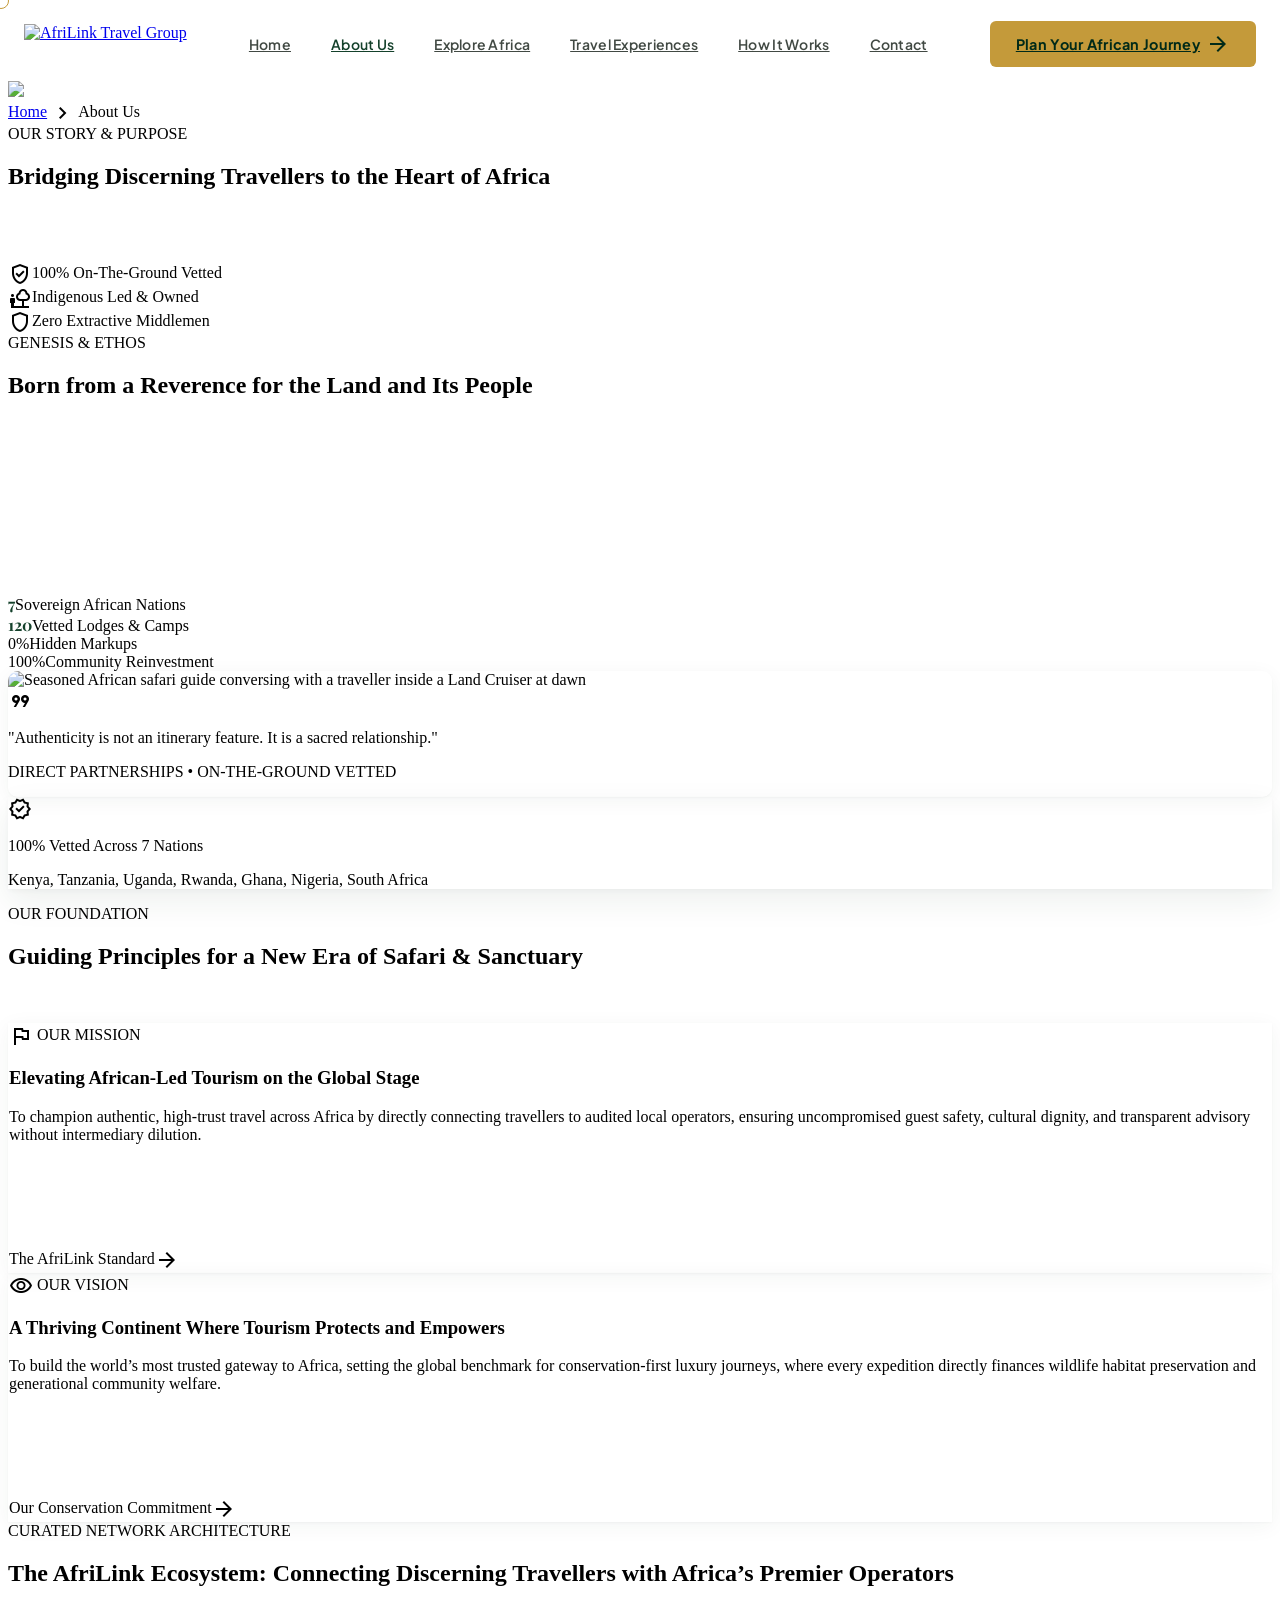
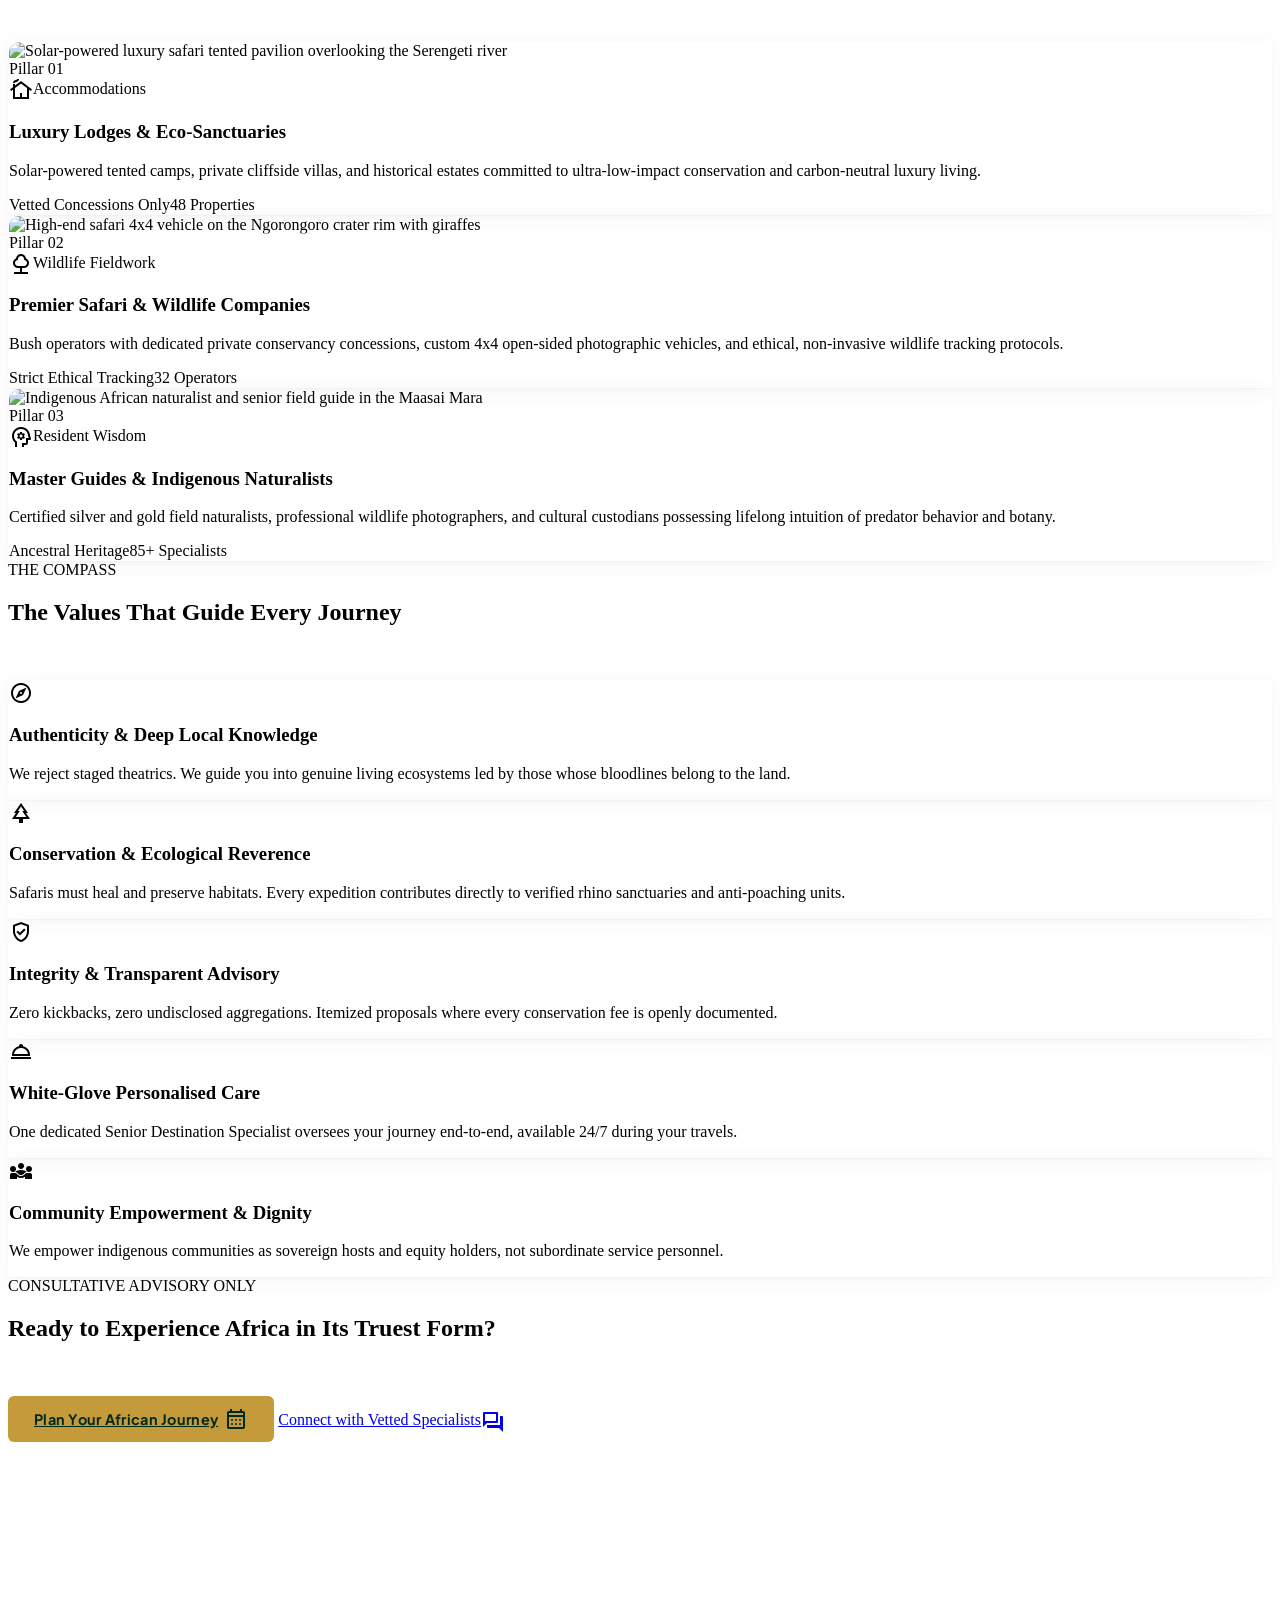
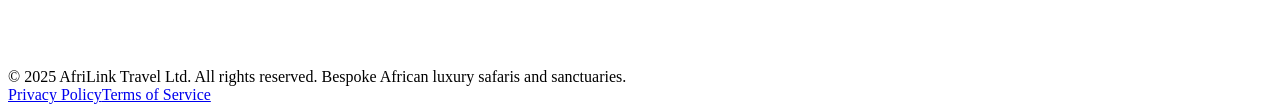
==== commit 027701af: "chore: use logo image as loading page instead of SVG animation" ====
--- a/pages/about.html
+++ b/pages/about.html
@@ -87,13 +87,8 @@
 <!-- ============ SPLASH ============ -->
 <div id="af-splash" class="af-splash">
   <div class="af-splash__stage">
-    <svg class="af-map-svg" viewBox="0 0 200 200" aria-hidden="true" focusable="false">
-      <path class="af-splash__path" d="M100,26 C116,26 132,38 136,54 C139,70 143,100 146,126 C149,152 143,170 128,180 C113,190 90,192 72,180 C54,168 42,150 38,130 C34,108 36,86 42,68 C48,52 64,46 80,44 C92,43 100,30 100,26 Z" />
-      <path class="af-route-line" d="M 100 2 Q 122 68 132 106" />
-      <circle class="af-map-pin" cx="132" cy="106" r="5" />
-    </svg>
-  </div>
-  <div class="af-splash__wordmark"><div class="af-wordmark-main">AFRILINK</div><div class="af-wordmark-sub">TRAVEL GROUP</div></div>
+    <img class="af-splash__logo" alt="AfriLink Travel Group logo" loading="eager" decoding="async" src="https://lh3.googleusercontent.com/aida-public/[base64]">
+  </div>
 </div>
 
 <!-- ============ HEADER ============ -->
--- a/css/motion-system.css
+++ b/css/motion-system.css
@@ -99,78 +99,22 @@
 }
 .af-splash__stage {
   position: relative;
-  width: min(340px, 92vw);
-  height: min(340px, 92vw);
+  width: min(420px, 92vw);
+  max-height: min(420px, 92vh);
   display: grid;
   place-items: center;
 }
-.af-map-svg {
-  width: 100%;
-  height: 100%;
+.af-splash__logo {
+  width: 100%;
+  height: auto;
+  max-width: 420px;
+  max-height: 420px;
   display: block;
-  overflow: visible;
-}
-.af-splash__path {
-  fill: none;
-  stroke: var(--af-gold);
-  stroke-width: 3;
-  stroke-linecap: round;
-  stroke-linejoin: round;
-  stroke-dasharray: 1120;
-  stroke-dashoffset: 1120;
-  animation: af-draw-africa 1.4s var(--af-ease) forwards;
-}
-.af-route-line {
-  fill: none;
-  stroke: var(--af-gold);
-  stroke-width: 1.6;
-  stroke-linecap: round;
-  stroke-dasharray: 460;
-  stroke-dashoffset: 460;
-  animation: af-draw-route 1.2s var(--af-ease) 0.5s forwards;
-}
-.af-map-pin {
-  fill: var(--af-gold);
-  stroke: #ffffff;
-  stroke-width: 2;
-  opacity: 0;
-  transform: translateY(16px) scale(0.85);
-  filter: drop-shadow(0 2px 8px rgba(0, 42, 24, 0.18));
-  animation: af-pin-drop 0.55s var(--af-ease) 1.65s forwards;
-}
-.af-splash__wordmark {
-  margin-top: 30px;
-  text-align: center;
-}
-.af-wordmark-main {
-  font-family: "Playfair Display", serif;
-  font-weight: 600;
-  font-size: clamp(1.75rem, 5.5vw, 2.5rem);
-  letter-spacing: 0.05em;
-  text-transform: uppercase;
-  color: var(--af-green);
-  opacity: 0;
-  transform: translateY(14px);
-  animation: af-fade-up 0.85s var(--af-ease) 1.05s forwards;
-}
-.af-wordmark-sub {
-  font-family: "Plus Jakarta Sans", sans-serif;
-  font-weight: 700;
-  font-size: 0.85rem;
-  letter-spacing: 0;
-  text-transform: uppercase;
-  color: var(--af-text-soft);
-  margin-top: 10px;
-  opacity: 0;
-  transform: translateY(10px);
-  animation: af-wordmark-sub 1.1s var(--af-ease) 1.55s forwards;
-}
-
-@keyframes af-draw-africa { to { stroke-dashoffset: 0; } }
-@keyframes af-draw-route { to { stroke-dashoffset: 0; } }
-@keyframes af-pin-drop { to { opacity: 1; transform: translateY(0) scale(1); } }
-@keyframes af-fade-up { to { opacity: 1; transform: translateY(0); } }
-@keyframes af-wordmark-sub { to { opacity: 1; transform: translateY(0); letter-spacing: 0.34em; } }
+  opacity: 0;
+  transform: scale(0.9);
+  animation: af-logo-fade 1.6s var(--af-ease) forwards;
+}
+@keyframes af-logo-fade { to { opacity: 1; transform: scale(1); } }
 
 /* ---------- Header / navigation ---------- */
 .af-header {
@@ -1135,6 +1079,11 @@
   place-items: center;
   pointer-events: none;
   opacity: 1;
+  transition: opacity 700ms var(--af-ease);
+}
+.af-page-transition--removed {
+  opacity: 0;
+  pointer-events: none;
 }
 .af-page__panel {
   position: absolute;
